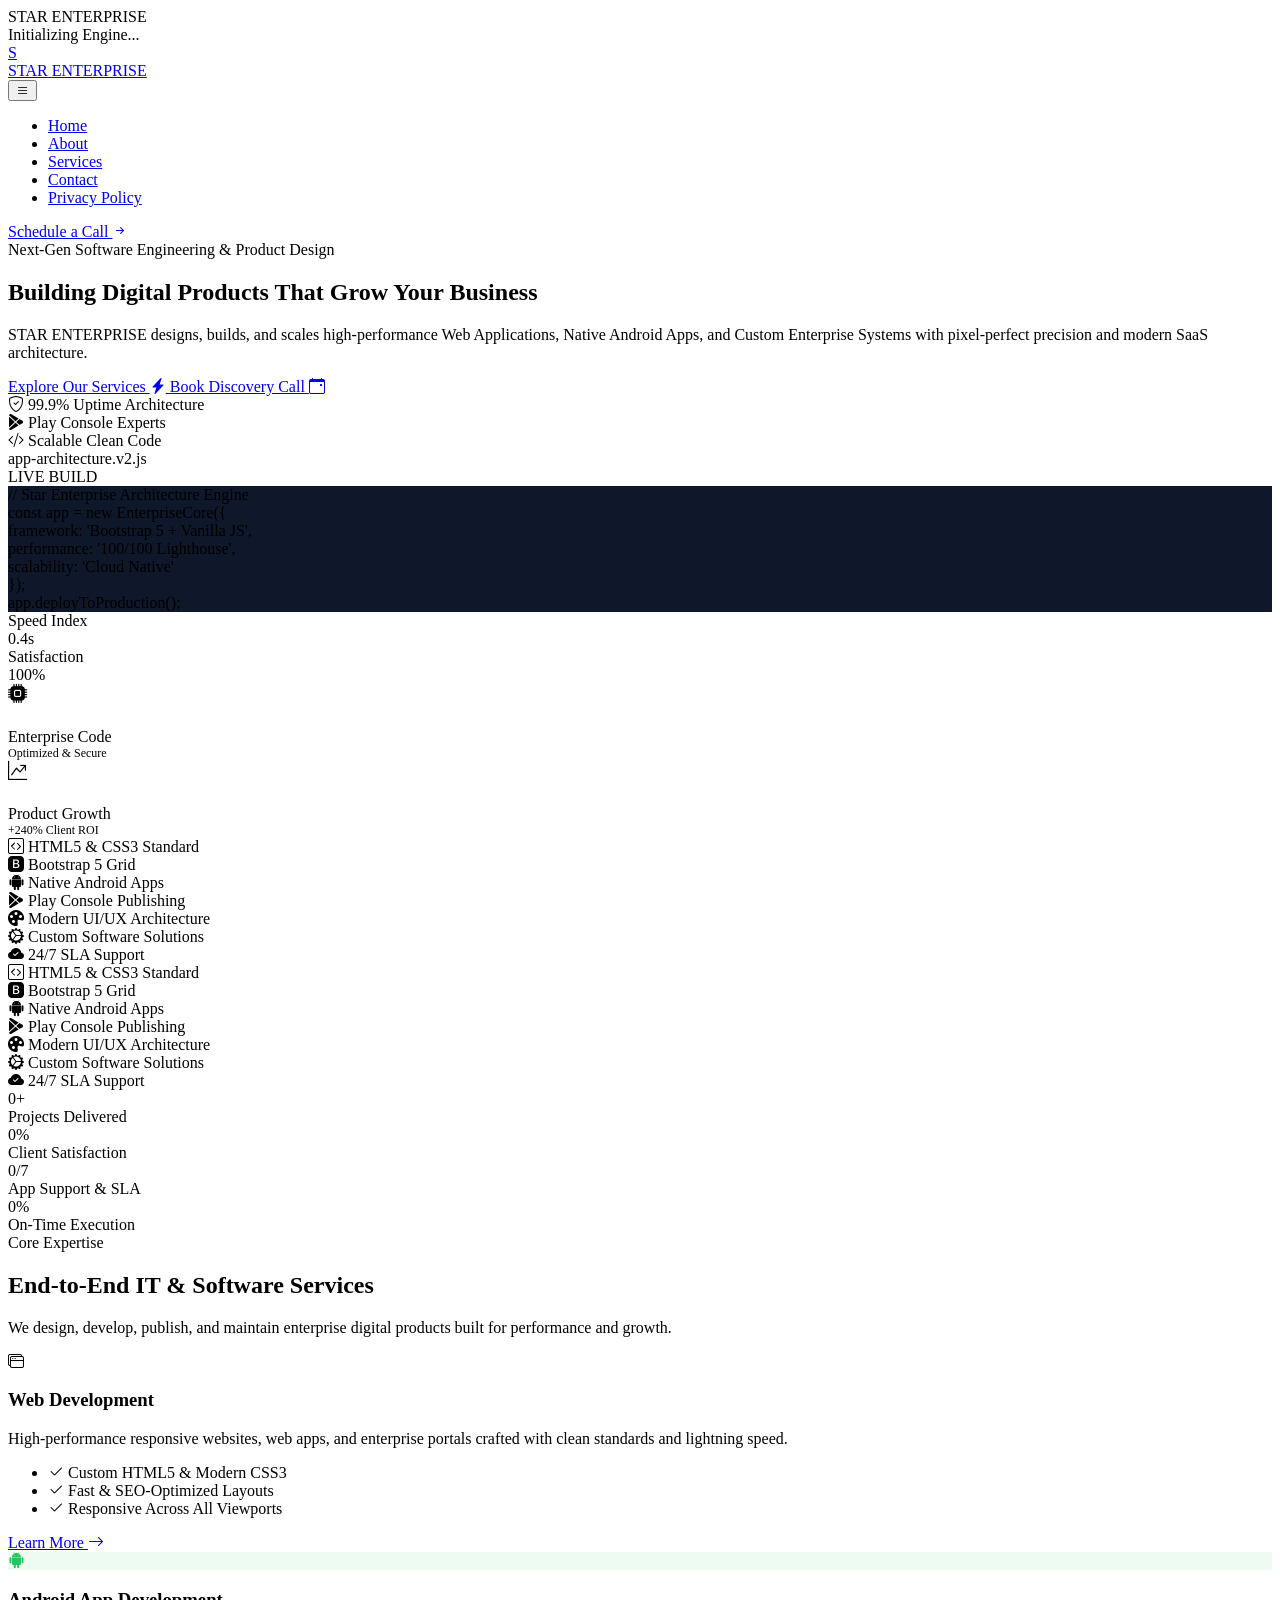
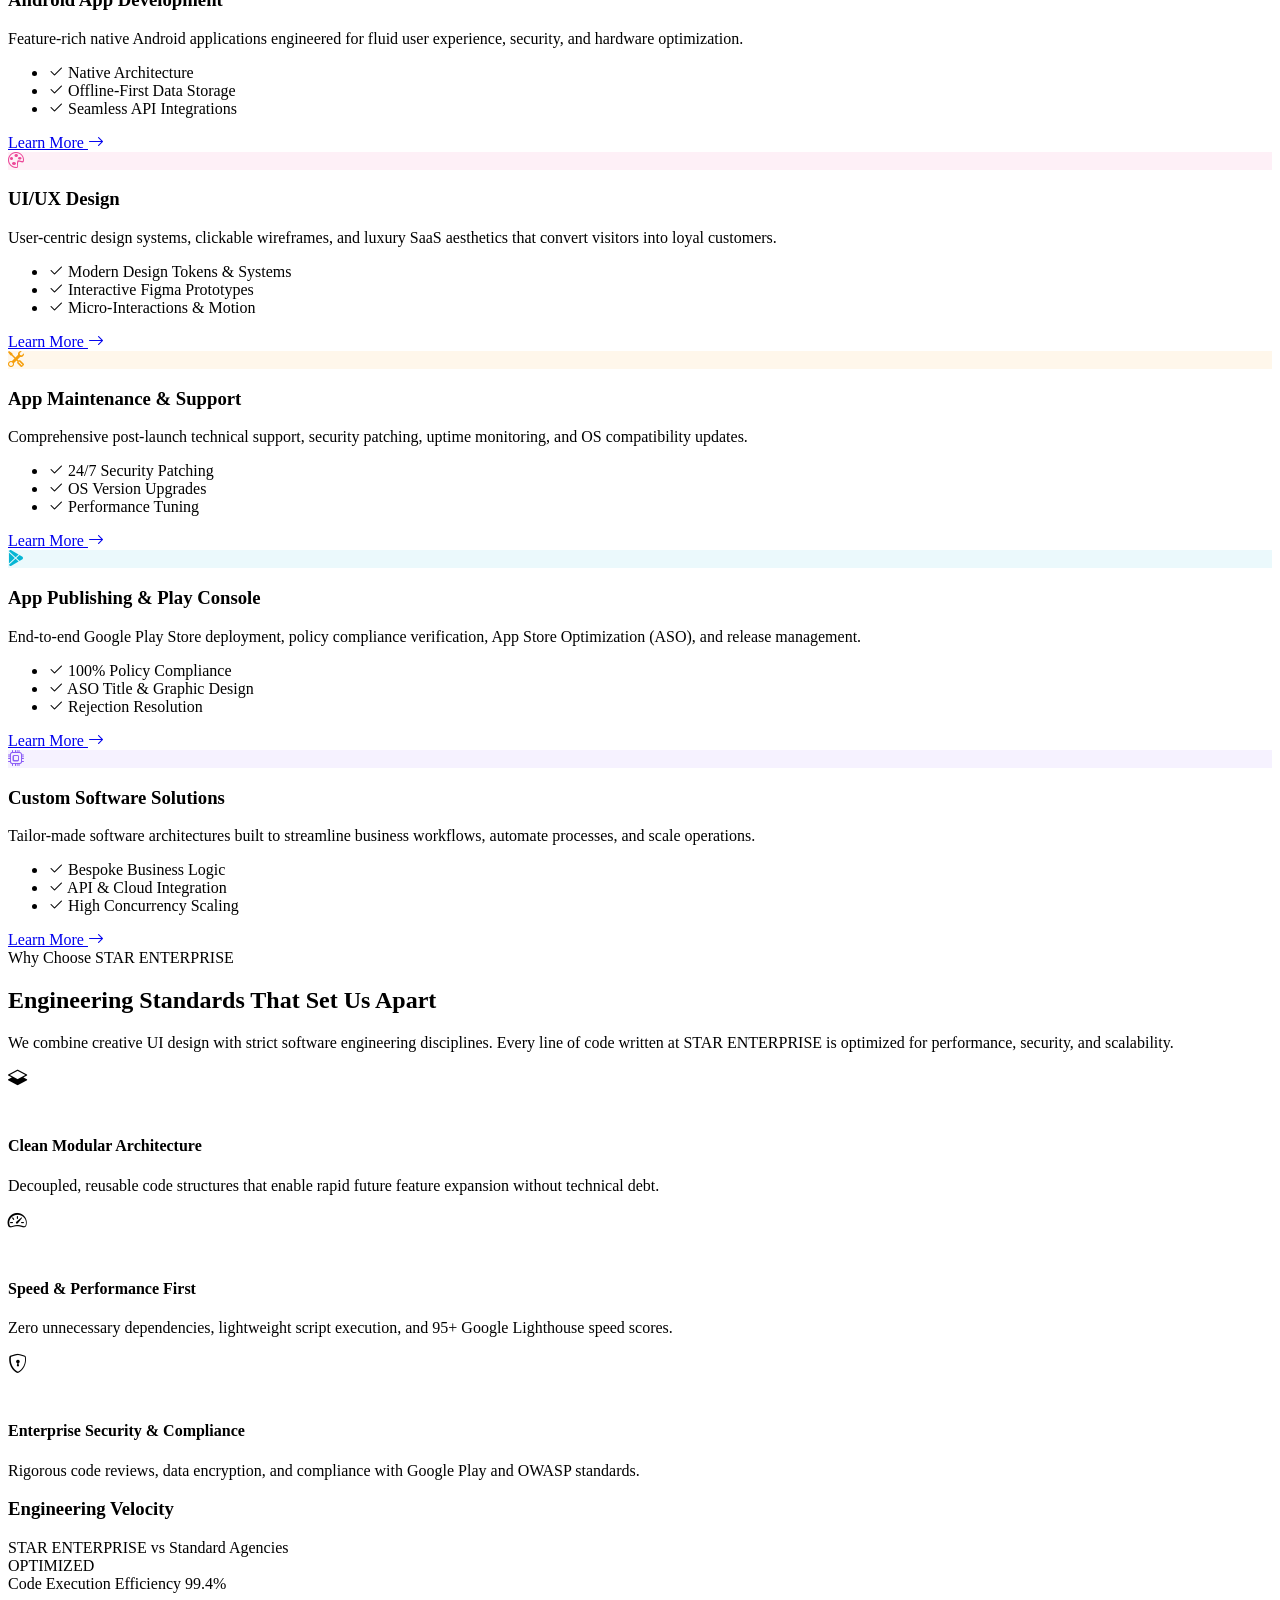
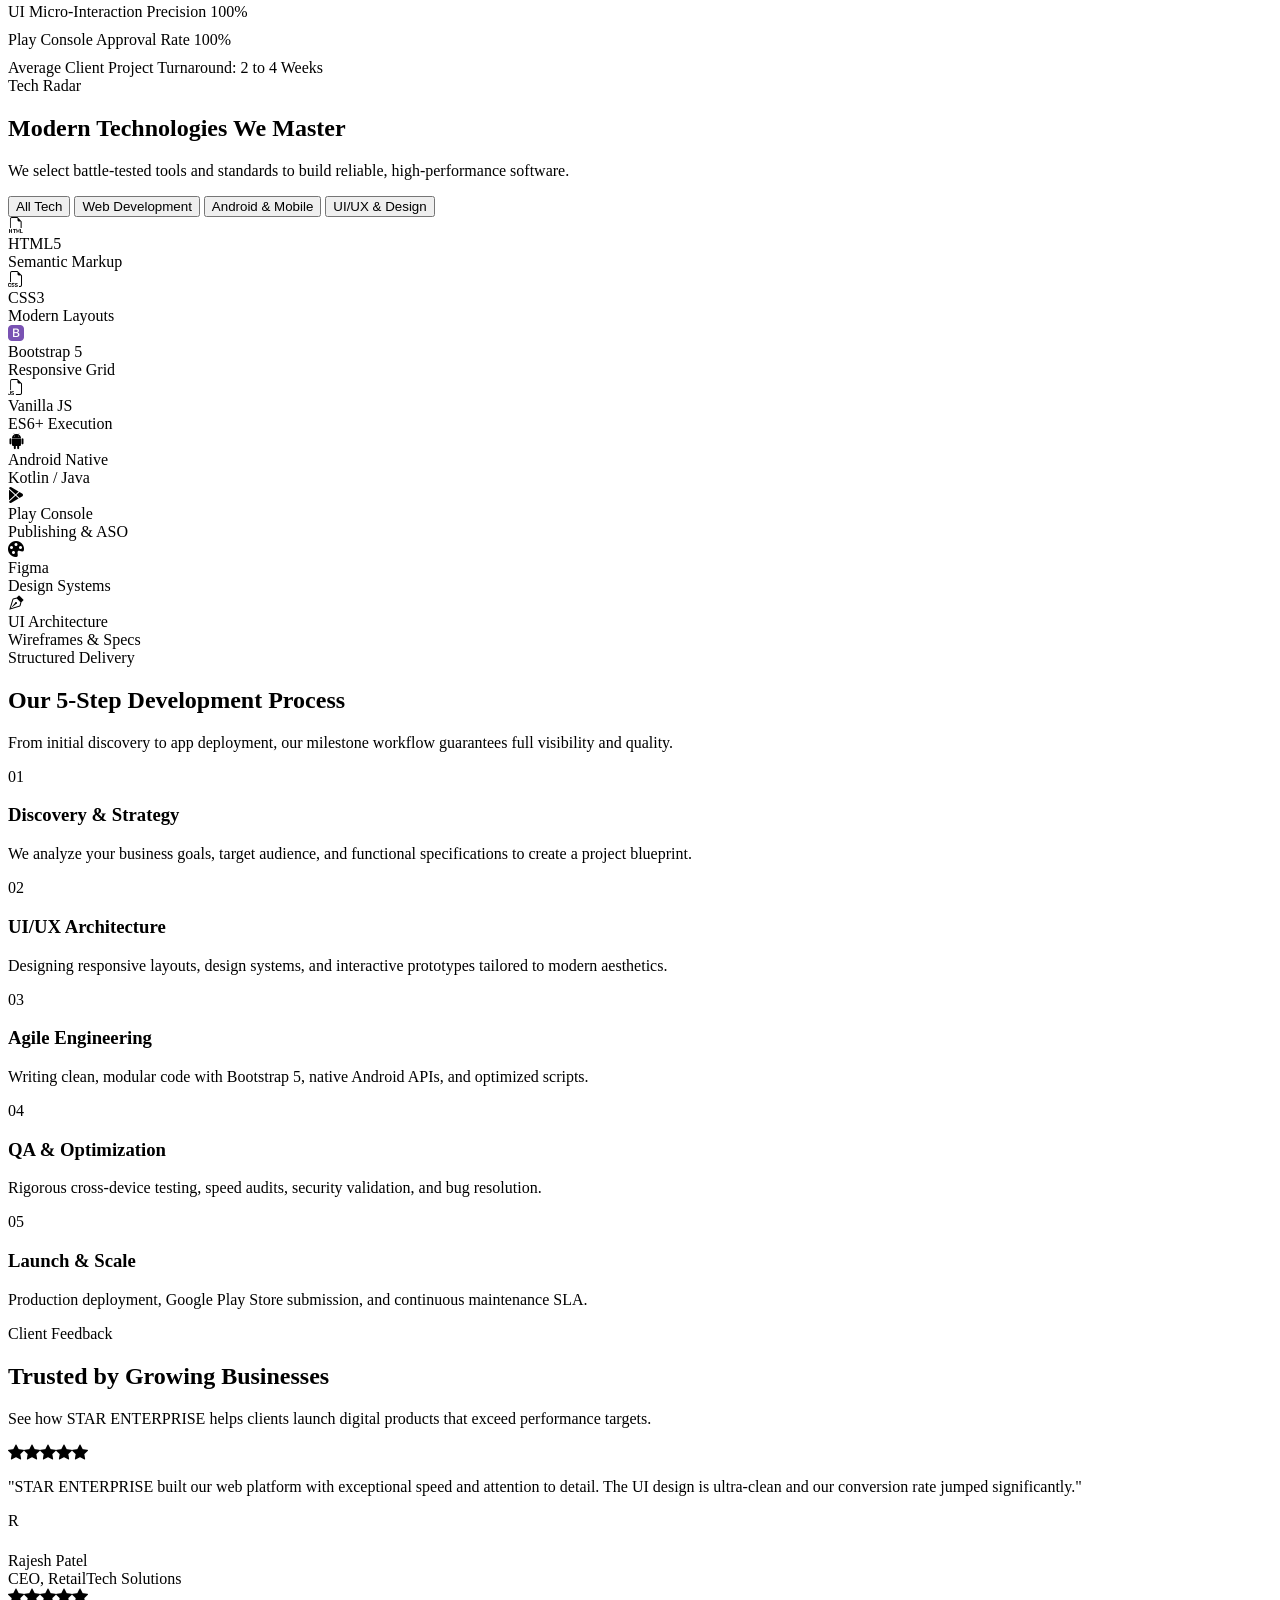
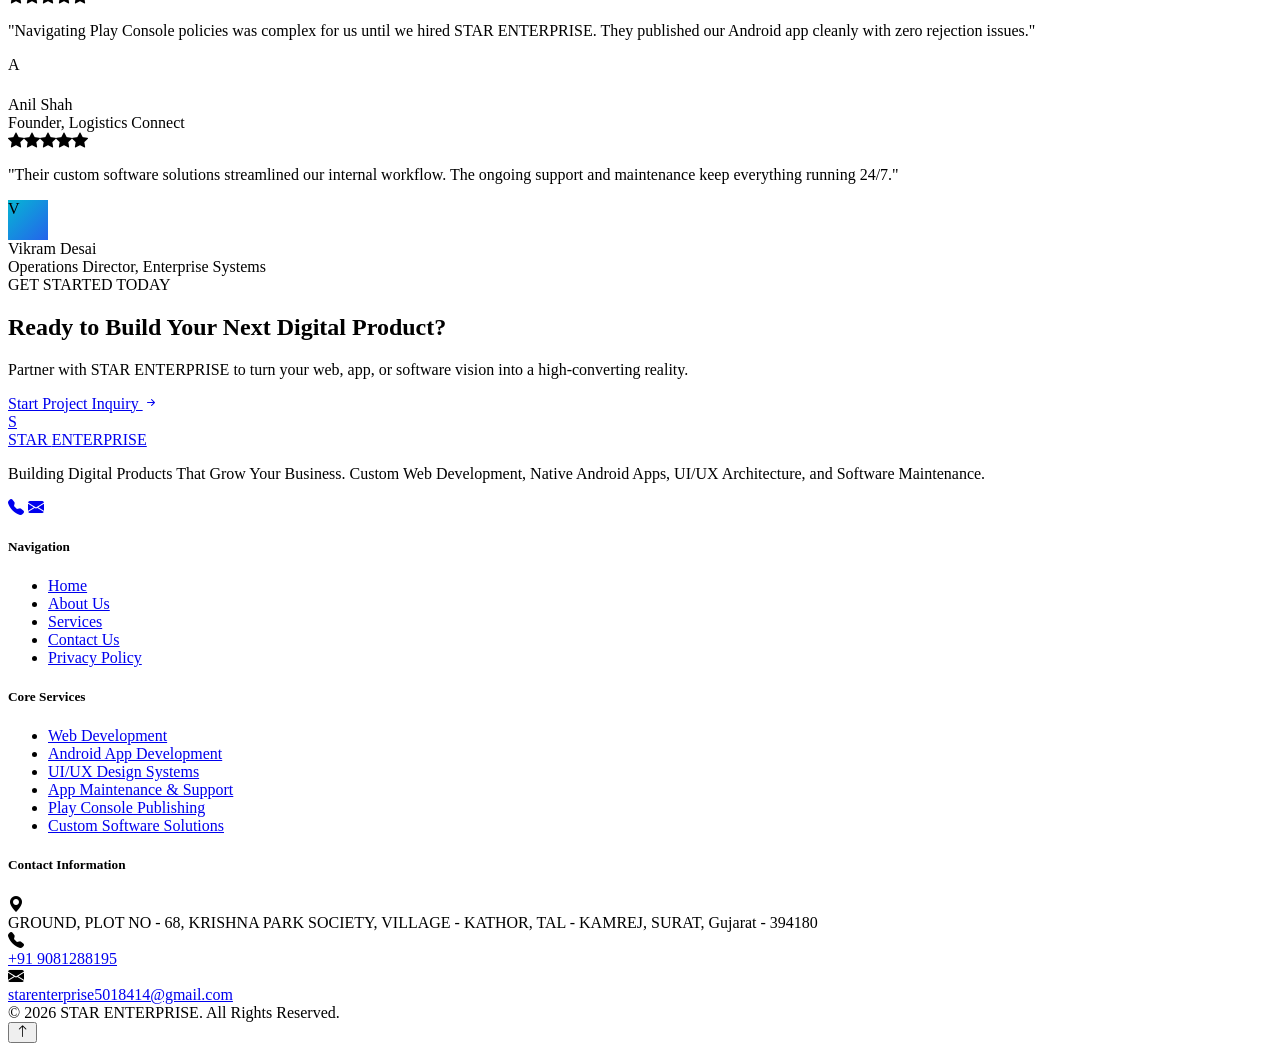
==== index.html @ 60698b51 "Add files via upload" ====
<!DOCTYPE html>
<html lang="en">

<head>
  <meta charset="UTF-8">
  <meta name="viewport" content="width=device-width, initial-scale=1.0">
  <title>STAR ENTERPRISE | Building Digital Products That Grow Your Business</title>
  <meta name="description"
    content="STAR ENTERPRISE is a premier IT company delivering Web Development, Native Android Apps, UI/UX Design, Software Maintenance, Play Console Publishing & Custom Solutions.">
  <meta name="keywords"
    content="IT Company Surat, Web Development, Android App Development, UI UX Design, Custom Software Solutions, STAR ENTERPRISE, App Publishing">
  <meta name="author" content="STAR ENTERPRISE">
  <meta name="robots" content="index, follow">

  <!-- Open Graph / Facebook -->
  <meta property="og:type" content="website">
  <meta property="og:url" content="https://starenterprise.com/">
  <meta property="og:title" content="STAR ENTERPRISE | Building Digital Products That Grow Your Business">
  <meta property="og:description"
    content="Custom Web Development, Native Android Apps, UI/UX Architecture & Enterprise Software Solutions.">
  <meta property="og:image" content="images/og-image.png">

  <!-- Twitter -->
  <meta property="twitter:card" content="summary_large_image">
  <meta property="twitter:title" content="STAR ENTERPRISE | Enterprise IT & Software Engineering">
  <meta property="twitter:description" content="Building high-performance digital products for modern enterprises.">
  <meta property="twitter:image" content="images/og-image.png">

  <!-- Favicon -->
  <link rel="icon" type="image/svg+xml" href="images/favicon.svg">

  <!-- Bootstrap 5 CSS -->
  <link rel="stylesheet" href="css/bootstrap.min.css">
  <!-- Bootstrap Icons -->
  <link rel="stylesheet" href="https://cdn.jsdelivr.net/npm/bootstrap-icons@1.11.3/font/bootstrap-icons.min.css">
  <!-- Custom Stylesheets -->
  <link rel="stylesheet" href="css/style.css">
  <link rel="stylesheet" href="css/animations.css">

  <!-- Schema.org JSON-LD -->
  <script type="application/ld+json">
  {
    "@context": "https://schema.org",
    "@type": "Organization",
    "name": "STAR ENTERPRISE",
    "url": "https://starenterprise.com",
    "logo": "https://starenterprise.com/images/logo.svg",
    "description": "Building Digital Products That Grow Your Business. Custom Web Development, Android Apps, UI/UX Design, and Software Solutions.",
    "telephone": "+91 9081288195",
    "email": "starenterprise5018414@gmail.com",
    "address": {
      "@type": "PostalAddress",
      "streetAddress": "GROUND, PLOT NO - 68, KRISHNA PARK SOCIETY, VILLAGE - KATHOR, TAL - KAMREJ",
      "addressLocality": "SURAT",
      "addressRegion": "Gujarat",
      "postalCode": "394180",
      "addressCountry": "IN"
    }
  }
  </script>
</head>

<body class="bg-grid-pattern">

  <!-- Scroll Progress Indicator -->
  <div id="scroll-progress"></div>

  <!-- Mouse Cursor Glow Follower -->
  <div id="cursor-follower"></div>

  <!-- Preloader Screen -->
  <div id="preloader">
    <div class="spinner-glow mb-3"></div>
    <div class="text-white font-weight-600 fs-5">STAR ENTERPRISE</div>
    <div class="text-white-50 small mt-1">Initializing Engine...</div>
  </div>

  <!-- Sticky Glass Navigation Header -->
  <nav class="navbar navbar-expand-lg navbar-star">
    <div class="container container-custom">
      <a class="navbar-brand-logo" href="index.html">
        <div class="logo-icon">S</div>
        <div class="logo-text">STAR <span>ENTERPRISE</span></div>
      </a>

      <button class="navbar-toggler border-0 shadow-none" type="button" data-bs-toggle="collapse"
        data-bs-target="#navbarStarNav" aria-controls="navbarStarNav" aria-expanded="false"
        aria-label="Toggle navigation">
        <i class="bi bi-list fs-1 text-dark"></i>
      </button>

      <div class="collapse navbar-collapse" id="navbarStarNav">
        <ul class="navbar-nav mx-auto mb-2 mb-lg-0 gap-lg-2">
          <li class="nav-item">
            <a class="nav-link nav-link-custom active" href="index.html">Home</a>
          </li>
          <li class="nav-item">
            <a class="nav-link nav-link-custom" href="about.html">About</a>
          </li>
          <li class="nav-item">
            <a class="nav-link nav-link-custom" href="services.html">Services</a>
          </li>
          <li class="nav-item">
            <a class="nav-link nav-link-custom" href="contact.html">Contact</a>
          </li>
          <li class="nav-item">
            <a class="nav-link nav-link-custom" href="privacy.html">Privacy Policy</a>
          </li>
        </ul>

        <div class="d-flex align-items-center gap-3">
          <a href="contact.html" class="btn-custom btn-gradient-primary btn-magnetic">
            Schedule a Call <i class="bi bi-arrow-right-short fs-5"></i>
          </a>
        </div>
      </div>
    </div>
  </nav>

  <!-- Hero Section -->
  <section class="position-relative pt-5 pb-5 mt-5 overflow-hidden">
    <!-- Ambient Background Blobs -->
    <div class="glow-blob blob-blue" style="top: -10%; left: -10%;"></div>
    <div class="glow-blob blob-cyan" style="top: 20%; right: -10%;"></div>
    <div class="glow-blob blob-indigo" style="bottom: 0%; left: 30%;"></div>

    <div class="container container-custom position-relative z-1 pt-lg-4">
      <div class="row align-items-center g-5">
        <div class="col-lg-7 reveal-left">
          <div class="badge-pill-custom">
            <span class="pulse-dot"></span> Next-Gen Software Engineering & Product Design
          </div>

          <h1 class="hero-title mb-4">
            Building Digital Products That <span class="text-gradient">Grow Your Business</span>
          </h1>

          <p class="section-subtitle text-start mx-0 mb-4 fs-5 text-secondary">
            STAR ENTERPRISE designs, builds, and scales high-performance Web Applications, Native Android Apps, and
            Custom Enterprise Systems with pixel-perfect precision and modern SaaS architecture.
          </p>

          <div class="d-flex flex-column flex-sm-row gap-3 mb-5">
            <a href="services.html" class="btn-custom btn-gradient-primary btn-magnetic">
              Explore Our Services <i class="bi bi-lightning-charge-fill ms-1"></i>
            </a>
            <a href="contact.html" class="btn-custom btn-glass-outline btn-magnetic">
              Book Discovery Call <i class="bi bi-calendar-event ms-1"></i>
            </a>
          </div>

          <!-- Quick Micro-Trust Icons -->
          <div class="d-flex align-items-center gap-4 flex-wrap text-muted small border-top pt-4">
            <div class="d-flex align-items-center gap-2">
              <i class="bi bi-shield-check text-primary fs-5"></i> 99.9% Uptime Architecture
            </div>
            <div class="d-flex align-items-center gap-2">
              <i class="bi bi-google-play text-primary fs-5"></i> Play Console Experts
            </div>
            <div class="d-flex align-items-center gap-2">
              <i class="bi bi-code-slash text-primary fs-5"></i> Scalable Clean Code
            </div>
          </div>
        </div>

        <!-- Hero Graphic Visual Mockup -->
        <div class="col-lg-5 reveal-right">
          <div class="position-relative float-element" data-parallax="20">
            <!-- Main Hero Tech Card -->
            <div class="card-premium p-4 shadow-lg border-0 bg-white" style="border-radius: 28px;">
              <div class="d-flex align-items-center justify-content-between mb-3 border-bottom pb-3">
                <div class="d-flex align-items-center gap-2">
                  <span class="bg-danger rounded-circle d-inline-block" style="width: 10px; height: 10px;"></span>
                  <span class="bg-warning rounded-circle d-inline-block" style="width: 10px; height: 10px;"></span>
                  <span class="bg-success rounded-circle d-inline-block" style="width: 10px; height: 10px;"></span>
                  <span class="text-muted ms-2 small font-weight-500">app-architecture.v2.js</span>
                </div>
                <span class="badge bg-primary-subtle text-primary rounded-pill px-3 py-1 font-weight-600">LIVE
                  BUILD</span>
              </div>

              <div class="p-3 bg-dark rounded-3 text-white font-monospace small mb-3 shadow-inner"
                style="background: #0F172A !important;">
                <div class="text-success">// Star Enterprise Architecture Engine</div>
                <div class="text-info"><span class="text-primary font-weight-700">const</span> app = <span
                    class="text-warning">new</span> EnterpriseCore({</div>
                <div class="ps-3 text-light">framework: <span class="text-success">'Bootstrap 5 + Vanilla JS'</span>,
                </div>
                <div class="ps-3 text-light">performance: <span class="text-warning">'100/100 Lighthouse'</span>,</div>
                <div class="ps-3 text-light">scalability: <span class="text-info">'Cloud Native'</span></div>
                <div class="text-info">});</div>
                <div class="text-warning mt-2">app.deployToProduction();</div>
              </div>

              <!-- Floating Micro Metrics Card -->
              <div class="row g-2">
                <div class="col-6">
                  <div class="p-3 bg-light rounded-3 text-center border">
                    <div class="text-muted small">Speed Index</div>
                    <div class="fw-bold fs-4 text-primary">0.4s</div>
                  </div>
                </div>
                <div class="col-6">
                  <div class="p-3 bg-light rounded-3 text-center border">
                    <div class="text-muted small">Satisfaction</div>
                    <div class="fw-bold fs-4 text-success">100%</div>
                  </div>
                </div>
              </div>
            </div>

            <!-- Floating Badge Overlay 1 -->
            <div
              class="position-absolute bg-white p-3 rounded-4 shadow-lg border d-flex align-items-center gap-3 float-element-slow"
              style="top: -20px; right: -20px; z-index: 10; max-width: 220px;">
              <div class="icon-box-lg m-0" style="width: 44px; height: 44px; font-size: 1.2rem;">
                <i class="bi bi-cpu-fill"></i>
              </div>
              <div>
                <div class="fw-bold small">Enterprise Code</div>
                <div class="text-muted extra-small" style="font-size: 0.75rem;">Optimized & Secure</div>
              </div>
            </div>

            <!-- Floating Badge Overlay 2 -->
            <div
              class="position-absolute bg-white p-3 rounded-4 shadow-lg border d-flex align-items-center gap-3 float-element"
              style="bottom: -20px; left: -20px; z-index: 10; max-width: 230px;">
              <div class="icon-box-lg m-0 bg-success-subtle text-success"
                style="width: 44px; height: 44px; font-size: 1.2rem;">
                <i class="bi bi-graph-up-arrow"></i>
              </div>
              <div>
                <div class="fw-bold small">Product Growth</div>
                <div class="text-muted" style="font-size: 0.75rem;">+240% Client ROI</div>
              </div>
            </div>

          </div>
        </div>
      </div>
    </div>
  </section>

  <!-- Marquee Logo Bar (Technologies & Trusted Standards) -->
  <section class="py-4 border-top border-bottom bg-white">
    <div class="marquee-container">
      <div class="marquee-content">
        <div class="marquee-item"><i class="bi bi-code-square text-primary fs-5"></i> HTML5 & CSS3 Standard</div>
        <div class="marquee-item"><i class="bi bi-bootstrap-fill text-primary fs-5"></i> Bootstrap 5 Grid</div>
        <div class="marquee-item"><i class="bi bi-android2 text-success fs-5"></i> Native Android Apps</div>
        <div class="marquee-item"><i class="bi bi-google-play text-info fs-5"></i> Play Console Publishing</div>
        <div class="marquee-item"><i class="bi bi-palette-fill text-danger fs-5"></i> Modern UI/UX Architecture</div>
        <div class="marquee-item"><i class="bi bi-gear-wide-connected text-secondary fs-5"></i> Custom Software
          Solutions</div>
        <div class="marquee-item"><i class="bi bi-cloud-check-fill text-primary fs-5"></i> 24/7 SLA Support</div>
      </div>
      <div class="marquee-content" aria-hidden="true">
        <div class="marquee-item"><i class="bi bi-code-square text-primary fs-5"></i> HTML5 & CSS3 Standard</div>
        <div class="marquee-item"><i class="bi bi-bootstrap-fill text-primary fs-5"></i> Bootstrap 5 Grid</div>
        <div class="marquee-item"><i class="bi bi-android2 text-success fs-5"></i> Native Android Apps</div>
        <div class="marquee-item"><i class="bi bi-google-play text-info fs-5"></i> Play Console Publishing</div>
        <div class="marquee-item"><i class="bi bi-palette-fill text-danger fs-5"></i> Modern UI/UX Architecture</div>
        <div class="marquee-item"><i class="bi bi-gear-wide-connected text-secondary fs-5"></i> Custom Software
          Solutions</div>
        <div class="marquee-item"><i class="bi bi-cloud-check-fill text-primary fs-5"></i> 24/7 SLA Support</div>
      </div>
    </div>
  </section>

  <!-- Statistics Counters -->
  <section class="py-5 bg-alt">
    <div class="container container-custom">
      <div class="row g-4">
        <div class="col-6 col-lg-3 reveal-on-scroll delay-100">
          <div class="stats-card">
            <div class="counter-value" data-target="50" data-suffix="+">0+</div>
            <div class="text-muted font-weight-500 mt-2">Projects Delivered</div>
          </div>
        </div>
        <div class="col-6 col-lg-3 reveal-on-scroll delay-200">
          <div class="stats-card">
            <div class="counter-value" data-target="99" data-suffix="%">0%</div>
            <div class="text-muted font-weight-500 mt-2">Client Satisfaction</div>
          </div>
        </div>
        <div class="col-6 col-lg-3 reveal-on-scroll delay-300">
          <div class="stats-card">
            <div class="counter-value" data-target="24" data-suffix="/7">0/7</div>
            <div class="text-muted font-weight-500 mt-2">App Support & SLA</div>
          </div>
        </div>
        <div class="col-6 col-lg-3 reveal-on-scroll delay-400">
          <div class="stats-card">
            <div class="counter-value" data-target="100" data-suffix="%">0%</div>
            <div class="text-muted font-weight-500 mt-2">On-Time Execution</div>
          </div>
        </div>
      </div>
    </div>
  </section>

  <!-- Services Preview Section -->
  <section class="py-6 position-relative">
    <div class="container container-custom">
      <div class="text-center mb-5 reveal-on-scroll">
        <div class="badge-pill-custom">Core Expertise</div>
        <h2 class="section-title">End-to-End IT & Software Services</h2>
        <p class="section-subtitle">We design, develop, publish, and maintain enterprise digital products built for
          performance and growth.</p>
      </div>

      <div class="row g-4">
        <!-- Service 1: Web Development -->
        <div class="col-md-6 col-lg-4 reveal-on-scroll delay-100">
          <div class="card-premium">
            <div class="icon-box-lg">
              <i class="bi bi-window-stack"></i>
            </div>
            <h3 class="h4 font-weight-700 mb-3">Web Development</h3>
            <p class="text-muted mb-4">High-performance responsive websites, web apps, and enterprise portals crafted
              with clean standards and lightning speed.</p>
            <ul class="list-unstyled text-muted small mb-4">
              <li class="mb-2"><i class="bi bi-check2 text-primary me-2"></i> Custom HTML5 & Modern CSS3</li>
              <li class="mb-2"><i class="bi bi-check2 text-primary me-2"></i> Fast & SEO-Optimized Layouts</li>
              <li><i class="bi bi-check2 text-primary me-2"></i> Responsive Across All Viewports</li>
            </ul>
            <a href="services.html#web-dev" class="text-primary font-weight-600 text-decoration-none">
              Learn More <i class="bi bi-arrow-right ms-1"></i>
            </a>
          </div>
        </div>

        <!-- Service 2: Android App Development -->
        <div class="col-md-6 col-lg-4 reveal-on-scroll delay-200">
          <div class="card-premium">
            <div class="icon-box-lg" style="color: #22C55E; background: rgba(34, 197, 94, 0.08);">
              <i class="bi bi-android2"></i>
            </div>
            <h3 class="h4 font-weight-700 mb-3">Android App Development</h3>
            <p class="text-muted mb-4">Feature-rich native Android applications engineered for fluid user experience,
              security, and hardware optimization.</p>
            <ul class="list-unstyled text-muted small mb-4">
              <li class="mb-2"><i class="bi bi-check2 text-success me-2"></i> Native Architecture</li>
              <li class="mb-2"><i class="bi bi-check2 text-success me-2"></i> Offline-First Data Storage</li>
              <li><i class="bi bi-check2 text-success me-2"></i> Seamless API Integrations</li>
            </ul>
            <a href="services.html#android-dev" class="text-primary font-weight-600 text-decoration-none">
              Learn More <i class="bi bi-arrow-right ms-1"></i>
            </a>
          </div>
        </div>

        <!-- Service 3: UI/UX Design -->
        <div class="col-md-6 col-lg-4 reveal-on-scroll delay-300">
          <div class="card-premium">
            <div class="icon-box-lg" style="color: #EC4899; background: rgba(236, 72, 153, 0.08);">
              <i class="bi bi-palette"></i>
            </div>
            <h3 class="h4 font-weight-700 mb-3">UI/UX Design</h3>
            <p class="text-muted mb-4">User-centric design systems, clickable wireframes, and luxury SaaS aesthetics
              that convert visitors into loyal customers.</p>
            <ul class="list-unstyled text-muted small mb-4">
              <li class="mb-2"><i class="bi bi-check2 text-danger me-2"></i> Modern Design Tokens & Systems</li>
              <li class="mb-2"><i class="bi bi-check2 text-danger me-2"></i> Interactive Figma Prototypes</li>
              <li><i class="bi bi-check2 text-danger me-2"></i> Micro-Interactions & Motion</li>
            </ul>
            <a href="services.html#ui-ux" class="text-primary font-weight-600 text-decoration-none">
              Learn More <i class="bi bi-arrow-right ms-1"></i>
            </a>
          </div>
        </div>

        <!-- Service 4: App Maintenance & Support -->
        <div class="col-md-6 col-lg-4 reveal-on-scroll delay-100">
          <div class="card-premium">
            <div class="icon-box-lg" style="color: #F59E0B; background: rgba(245, 158, 11, 0.08);">
              <i class="bi bi-tools"></i>
            </div>
            <h3 class="h4 font-weight-700 mb-3">App Maintenance & Support</h3>
            <p class="text-muted mb-4">Comprehensive post-launch technical support, security patching, uptime
              monitoring, and OS compatibility updates.</p>
            <ul class="list-unstyled text-muted small mb-4">
              <li class="mb-2"><i class="bi bi-check2 text-warning me-2"></i> 24/7 Security Patching</li>
              <li class="mb-2"><i class="bi bi-check2 text-warning me-2"></i> OS Version Upgrades</li>
              <li><i class="bi bi-check2 text-warning me-2"></i> Performance Tuning</li>
            </ul>
            <a href="services.html#maintenance" class="text-primary font-weight-600 text-decoration-none">
              Learn More <i class="bi bi-arrow-right ms-1"></i>
            </a>
          </div>
        </div>

        <!-- Service 5: App Publishing & Play Console -->
        <div class="col-md-6 col-lg-4 reveal-on-scroll delay-200">
          <div class="card-premium">
            <div class="icon-box-lg" style="color: #06B6D4; background: rgba(6, 182, 212, 0.08);">
              <i class="bi bi-google-play"></i>
            </div>
            <h3 class="h4 font-weight-700 mb-3">App Publishing & Play Console</h3>
            <p class="text-muted mb-4">End-to-end Google Play Store deployment, policy compliance verification, App
              Store Optimization (ASO), and release management.</p>
            <ul class="list-unstyled text-muted small mb-4">
              <li class="mb-2"><i class="bi bi-check2 text-info me-2"></i> 100% Policy Compliance</li>
              <li class="mb-2"><i class="bi bi-check2 text-info me-2"></i> ASO Title & Graphic Design</li>
              <li><i class="bi bi-check2 text-info me-2"></i> Rejection Resolution</li>
            </ul>
            <a href="services.html#play-console" class="text-primary font-weight-600 text-decoration-none">
              Learn More <i class="bi bi-arrow-right ms-1"></i>
            </a>
          </div>
        </div>

        <!-- Service 6: Custom Software Solutions -->
        <div class="col-md-6 col-lg-4 reveal-on-scroll delay-300">
          <div class="card-premium">
            <div class="icon-box-lg" style="color: #8B5CF6; background: rgba(139, 92, 246, 0.08);">
              <i class="bi bi-cpu"></i>
            </div>
            <h3 class="h4 font-weight-700 mb-3">Custom Software Solutions</h3>
            <p class="text-muted mb-4">Tailor-made software architectures built to streamline business workflows,
              automate processes, and scale operations.</p>
            <ul class="list-unstyled text-muted small mb-4">
              <li class="mb-2"><i class="bi bi-check2 text-purple me-2"></i> Bespoke Business Logic</li>
              <li class="mb-2"><i class="bi bi-check2 text-purple me-2"></i> API & Cloud Integration</li>
              <li><i class="bi bi-check2 text-purple me-2"></i> High Concurrency Scaling</li>
            </ul>
            <a href="services.html#custom-software" class="text-primary font-weight-600 text-decoration-none">
              Learn More <i class="bi bi-arrow-right ms-1"></i>
            </a>
          </div>
        </div>
      </div>
    </div>
  </section>

  <!-- Why Choose Us Section -->
  <section class="py-6 bg-alt">
    <div class="container container-custom">
      <div class="row align-items-center g-5">
        <div class="col-lg-6 reveal-left">
          <div class="badge-pill-custom">Why Choose STAR ENTERPRISE</div>
          <h2 class="section-title mb-4">Engineering Standards That Set Us Apart</h2>
          <p class="text-secondary mb-4">We combine creative UI design with strict software engineering disciplines.
            Every line of code written at STAR ENTERPRISE is optimized for performance, security, and scalability.</p>

          <div class="d-flex flex-column gap-3">
            <div class="d-flex align-items-start gap-3 p-3 bg-white rounded-3 border">
              <div class="icon-box-lg m-0 flex-shrink-0" style="width: 48px; height: 48px; font-size: 1.2rem;">
                <i class="bi bi-layers-half"></i>
              </div>
              <div>
                <h4 class="h6 font-weight-700 mb-1">Clean Modular Architecture</h4>
                <p class="text-muted small mb-0">Decoupled, reusable code structures that enable rapid future feature
                  expansion without technical debt.</p>
              </div>
            </div>

            <div class="d-flex align-items-start gap-3 p-3 bg-white rounded-3 border">
              <div class="icon-box-lg m-0 flex-shrink-0 text-success bg-success-subtle"
                style="width: 48px; height: 48px; font-size: 1.2rem;">
                <i class="bi bi-speedometer2"></i>
              </div>
              <div>
                <h4 class="h6 font-weight-700 mb-1">Speed & Performance First</h4>
                <p class="text-muted small mb-0">Zero unnecessary dependencies, lightweight script execution, and 95+
                  Google Lighthouse speed scores.</p>
              </div>
            </div>

            <div class="d-flex align-items-start gap-3 p-3 bg-white rounded-3 border">
              <div class="icon-box-lg m-0 flex-shrink-0 text-info bg-info-subtle"
                style="width: 48px; height: 48px; font-size: 1.2rem;">
                <i class="bi bi-shield-lock"></i>
              </div>
              <div>
                <h4 class="h6 font-weight-700 mb-1">Enterprise Security & Compliance</h4>
                <p class="text-muted small mb-0">Rigorous code reviews, data encryption, and compliance with Google Play
                  and OWASP standards.</p>
              </div>
            </div>
          </div>
        </div>

        <div class="col-lg-6 reveal-right">
          <div class="p-4 p-lg-5 bg-white rounded-4 border shadow-sm position-relative overflow-hidden">
            <div class="d-flex justify-content-between align-items-center mb-4">
              <div>
                <h3 class="h5 font-weight-700 m-0">Engineering Velocity</h3>
                <span class="text-muted small">STAR ENTERPRISE vs Standard Agencies</span>
              </div>
              <span class="badge bg-success-subtle text-success font-weight-600 px-3 py-2">OPTIMIZED</span>
            </div>

            <!-- Comparison Metric Progress Bars -->
            <div class="mb-4">
              <div class="d-flex justify-content-between small font-weight-600 mb-2">
                <span>Code Execution Efficiency</span>
                <span class="text-primary">99.4%</span>
              </div>
              <div class="progress" style="height: 10px; border-radius: 5px;">
                <div class="progress-bar bg-gradient-primary" role="progressbar" style="width: 99.4%;"
                  aria-valuenow="99.4" aria-valuemin="0" aria-valuemax="100"></div>
              </div>
            </div>

            <div class="mb-4">
              <div class="d-flex justify-content-between small font-weight-600 mb-2">
                <span>UI Micro-Interaction Precision</span>
                <span class="text-primary">100%</span>
              </div>
              <div class="progress" style="height: 10px; border-radius: 5px;">
                <div class="progress-bar bg-gradient-primary" role="progressbar" style="width: 100%;"
                  aria-valuenow="100" aria-valuemin="0" aria-valuemax="100"></div>
              </div>
            </div>

            <div class="mb-4">
              <div class="d-flex justify-content-between small font-weight-600 mb-2">
                <span>Play Console Approval Rate</span>
                <span class="text-success">100%</span>
              </div>
              <div class="progress" style="height: 10px; border-radius: 5px;">
                <div class="progress-bar bg-success" role="progressbar" style="width: 100%;" aria-valuenow="100"
                  aria-valuemin="0" aria-valuemax="100"></div>
              </div>
            </div>

            <div class="p-3 bg-light rounded-3 text-center border mt-4">
              <span class="text-muted small">Average Client Project Turnaround:</span>
              <span class="font-weight-700 text-dark ms-2">2 to 4 Weeks</span>
            </div>
          </div>
        </div>
      </div>
    </div>
  </section>

  <!-- Technology Stack Section -->
  <section class="py-6">
    <div class="container container-custom">
      <div class="text-center mb-5 reveal-on-scroll">
        <div class="badge-pill-custom">Tech Radar</div>
        <h2 class="section-title">Modern Technologies We Master</h2>
        <p class="section-subtitle">We select battle-tested tools and standards to build reliable, high-performance
          software.</p>

        <!-- Category Filters -->
        <div class="d-flex justify-content-center flex-wrap gap-2 mt-4">
          <button class="btn btn-sm btn-outline-primary active tech-filter-btn px-4 py-2 rounded-pill font-weight-600"
            data-filter="all">All Tech</button>
          <button class="btn btn-sm btn-outline-primary tech-filter-btn px-4 py-2 rounded-pill font-weight-600"
            data-filter="web">Web Development</button>
          <button class="btn btn-sm btn-outline-primary tech-filter-btn px-4 py-2 rounded-pill font-weight-600"
            data-filter="mobile">Android & Mobile</button>
          <button class="btn btn-sm btn-outline-primary tech-filter-btn px-4 py-2 rounded-pill font-weight-600"
            data-filter="ui">UI/UX & Design</button>
        </div>
      </div>

      <div class="row g-4 justify-content-center">
        <div class="col-6 col-sm-4 col-md-3 col-lg-2 tech-card-item" data-category="web">
          <div class="p-4 bg-white rounded-4 text-center border h-100 shadow-sm card-premium">
            <i class="bi bi-filetype-html fs-1 text-danger mb-2 d-block"></i>
            <div class="fw-bold small">HTML5</div>
            <div class="text-muted extra-small">Semantic Markup</div>
          </div>
        </div>

        <div class="col-6 col-sm-4 col-md-3 col-lg-2 tech-card-item" data-category="web">
          <div class="p-4 bg-white rounded-4 text-center border h-100 shadow-sm card-premium">
            <i class="bi bi-filetype-css fs-1 text-primary mb-2 d-block"></i>
            <div class="fw-bold small">CSS3</div>
            <div class="text-muted extra-small">Modern Layouts</div>
          </div>
        </div>

        <div class="col-6 col-sm-4 col-md-3 col-lg-2 tech-card-item" data-category="web">
          <div class="p-4 bg-white rounded-4 text-center border h-100 shadow-sm card-premium">
            <i class="bi bi-bootstrap-fill fs-1 text-purple mb-2 d-block" style="color: #7952B3;"></i>
            <div class="fw-bold small">Bootstrap 5</div>
            <div class="text-muted extra-small">Responsive Grid</div>
          </div>
        </div>

        <div class="col-6 col-sm-4 col-md-3 col-lg-2 tech-card-item" data-category="web">
          <div class="p-4 bg-white rounded-4 text-center border h-100 shadow-sm card-premium">
            <i class="bi bi-filetype-js fs-1 text-warning mb-2 d-block"></i>
            <div class="fw-bold small">Vanilla JS</div>
            <div class="text-muted extra-small">ES6+ Execution</div>
          </div>
        </div>

        <div class="col-6 col-sm-4 col-md-3 col-lg-2 tech-card-item" data-category="mobile">
          <div class="p-4 bg-white rounded-4 text-center border h-100 shadow-sm card-premium">
            <i class="bi bi-android2 fs-1 text-success mb-2 d-block"></i>
            <div class="fw-bold small">Android Native</div>
            <div class="text-muted extra-small">Kotlin / Java</div>
          </div>
        </div>

        <div class="col-6 col-sm-4 col-md-3 col-lg-2 tech-card-item" data-category="mobile">
          <div class="p-4 bg-white rounded-4 text-center border h-100 shadow-sm card-premium">
            <i class="bi bi-google-play fs-1 text-info mb-2 d-block"></i>
            <div class="fw-bold small">Play Console</div>
            <div class="text-muted extra-small">Publishing & ASO</div>
          </div>
        </div>

        <div class="col-6 col-sm-4 col-md-3 col-lg-2 tech-card-item" data-category="ui">
          <div class="p-4 bg-white rounded-4 text-center border h-100 shadow-sm card-premium">
            <i class="bi bi-palette-fill fs-1 text-danger mb-2 d-block"></i>
            <div class="fw-bold small">Figma</div>
            <div class="text-muted extra-small">Design Systems</div>
          </div>
        </div>

        <div class="col-6 col-sm-4 col-md-3 col-lg-2 tech-card-item" data-category="ui">
          <div class="p-4 bg-white rounded-4 text-center border h-100 shadow-sm card-premium">
            <i class="bi bi-vector-pen fs-1 text-primary mb-2 d-block"></i>
            <div class="fw-bold small">UI Architecture</div>
            <div class="text-muted extra-small">Wireframes & Specs</div>
          </div>
        </div>
      </div>
    </div>
  </section>

  <!-- Development Process Section -->
  <section class="py-6 bg-alt">
    <div class="container container-custom">
      <div class="text-center mb-5 reveal-on-scroll">
        <div class="badge-pill-custom">Structured Delivery</div>
        <h2 class="section-title">Our 5-Step Development Process</h2>
        <p class="section-subtitle">From initial discovery to app deployment, our milestone workflow guarantees full
          visibility and quality.</p>
      </div>

      <div class="row g-4">
        <div class="col-lg-2-4 col-md-6 reveal-on-scroll delay-100">
          <div class="p-4 bg-white rounded-4 border h-100 shadow-sm position-relative">
            <div class="text-primary font-weight-800 fs-1 mb-2">01</div>
            <h3 class="h6 font-weight-700 mb-2">Discovery & Strategy</h3>
            <p class="text-muted small m-0">We analyze your business goals, target audience, and functional
              specifications to create a project blueprint.</p>
          </div>
        </div>

        <div class="col-lg-2-4 col-md-6 reveal-on-scroll delay-200">
          <div class="p-4 bg-white rounded-4 border h-100 shadow-sm position-relative">
            <div class="text-primary font-weight-800 fs-1 mb-2">02</div>
            <h3 class="h6 font-weight-700 mb-2">UI/UX Architecture</h3>
            <p class="text-muted small m-0">Designing responsive layouts, design systems, and interactive prototypes
              tailored to modern aesthetics.</p>
          </div>
        </div>

        <div class="col-lg-2-4 col-md-6 reveal-on-scroll delay-300">
          <div class="p-4 bg-white rounded-4 border h-100 shadow-sm position-relative">
            <div class="text-primary font-weight-800 fs-1 mb-2">03</div>
            <h3 class="h6 font-weight-700 mb-2">Agile Engineering</h3>
            <p class="text-muted small m-0">Writing clean, modular code with Bootstrap 5, native Android APIs, and
              optimized scripts.</p>
          </div>
        </div>

        <div class="col-lg-2-4 col-md-6 reveal-on-scroll delay-400">
          <div class="p-4 bg-white rounded-4 border h-100 shadow-sm position-relative">
            <div class="text-primary font-weight-800 fs-1 mb-2">04</div>
            <h3 class="h6 font-weight-700 mb-2">QA & Optimization</h3>
            <p class="text-muted small m-0">Rigorous cross-device testing, speed audits, security validation, and bug
              resolution.</p>
          </div>
        </div>

        <div class="col-lg-2-4 col-md-6 reveal-on-scroll delay-500">
          <div class="p-4 bg-white rounded-4 border h-100 shadow-sm position-relative">
            <div class="text-primary font-weight-800 fs-1 mb-2">05</div>
            <h3 class="h6 font-weight-700 mb-2">Launch & Scale</h3>
            <p class="text-muted small m-0">Production deployment, Google Play Store submission, and continuous
              maintenance SLA.</p>
          </div>
        </div>
      </div>
    </div>
  </section>

  <!-- Featured Testimonials Section -->
  <section class="py-6">
    <div class="container container-custom">
      <div class="text-center mb-5 reveal-on-scroll">
        <div class="badge-pill-custom">Client Feedback</div>
        <h2 class="section-title">Trusted by Growing Businesses</h2>
        <p class="section-subtitle">See how STAR ENTERPRISE helps clients launch digital products that exceed
          performance targets.</p>
      </div>

      <div class="row g-4">
        <div class="col-md-6 col-lg-4 reveal-on-scroll delay-100">
          <div class="card-premium p-4">
            <div class="d-flex text-warning mb-3">
              <i class="bi bi-star-fill"></i><i class="bi bi-star-fill"></i><i class="bi bi-star-fill"></i><i
                class="bi bi-star-fill"></i><i class="bi bi-star-fill"></i>
            </div>
            <p class="text-secondary italic mb-4">"STAR ENTERPRISE built our web platform with exceptional speed and
              attention to detail. The UI design is ultra-clean and our conversion rate jumped significantly."</p>
            <div class="d-flex align-items-center gap-3 border-top pt-3">
              <div class="logo-icon" style="width: 40px; height: 40px; font-size: 1rem;">R</div>
              <div>
                <div class="fw-bold small">Rajesh Patel</div>
                <div class="text-muted extra-small">CEO, RetailTech Solutions</div>
              </div>
            </div>
          </div>
        </div>

        <div class="col-md-6 col-lg-4 reveal-on-scroll delay-200">
          <div class="card-premium p-4">
            <div class="d-flex text-warning mb-3">
              <i class="bi bi-star-fill"></i><i class="bi bi-star-fill"></i><i class="bi bi-star-fill"></i><i
                class="bi bi-star-fill"></i><i class="bi bi-star-fill"></i>
            </div>
            <p class="text-secondary italic mb-4">"Navigating Play Console policies was complex for us until we hired
              STAR ENTERPRISE. They published our Android app cleanly with zero rejection issues."</p>
            <div class="d-flex align-items-center gap-3 border-top pt-3">
              <div class="logo-icon"
                style="width: 40px; height: 40px; font-size: 1rem; background: var(--gradient-dark);">A</div>
              <div>
                <div class="fw-bold small">Anil Shah</div>
                <div class="text-muted extra-small">Founder, Logistics Connect</div>
              </div>
            </div>
          </div>
        </div>

        <div class="col-md-6 col-lg-4 reveal-on-scroll delay-300">
          <div class="card-premium p-4">
            <div class="d-flex text-warning mb-3">
              <i class="bi bi-star-fill"></i><i class="bi bi-star-fill"></i><i class="bi bi-star-fill"></i><i
                class="bi bi-star-fill"></i><i class="bi bi-star-fill"></i>
            </div>
            <p class="text-secondary italic mb-4">"Their custom software solutions streamlined our internal workflow.
              The ongoing support and maintenance keep everything running 24/7."</p>
            <div class="d-flex align-items-center gap-3 border-top pt-3">
              <div class="logo-icon"
                style="width: 40px; height: 40px; font-size: 1rem; background: linear-gradient(135deg, #06B6D4, #2563EB);">
                V</div>
              <div>
                <div class="fw-bold small">Vikram Desai</div>
                <div class="text-muted extra-small">Operations Director, Enterprise Systems</div>
              </div>
            </div>
          </div>
        </div>
      </div>
    </div>
  </section>

  <!-- High-Impact CTA Banner -->
  <section class="py-5 my-4 position-relative">
    <div class="container container-custom">
      <div class="p-4 p-lg-5 rounded-4 text-white position-relative overflow-hidden shadow-lg border"
        style="background: var(--gradient-dark); border-color: rgba(255,255,255,0.1) !important;">
        <div class="glow-blob blob-blue" style="top: -50px; right: -50px; opacity: 0.5;"></div>
        <div class="glow-blob blob-cyan" style="bottom: -50px; left: -50px; opacity: 0.5;"></div>

        <div class="row align-items-center position-relative z-1 g-4">
          <div class="col-lg-8">
            <span class="badge bg-primary text-white font-weight-600 px-3 py-2 rounded-pill mb-3">GET STARTED
              TODAY</span>
            <h2 class="display-5 font-weight-800 text-white mb-3">Ready to Build Your Next Digital Product?</h2>
            <p class="text-light opacity-90 fs-5 m-0">Partner with STAR ENTERPRISE to turn your web, app, or software
              vision into a high-converting reality.</p>
          </div>
          <div class="col-lg-4 text-lg-end mt-4 mt-lg-0">
            <a href="contact.html" class="btn-custom btn-gradient-primary btn-magnetic btn-lg px-4 py-3">
              Start Project Inquiry <i class="bi bi-arrow-right-short fs-4"></i>
            </a>
          </div>
        </div>
      </div>
    </div>
  </section>

  <!-- Footer -->
  <footer class="footer-dark">
    <div class="container container-custom">
      <div class="row g-5 pb-5">
        <!-- Brand Info -->
        <div class="col-lg-4">
          <a class="navbar-brand-logo mb-3 d-inline-flex" href="index.html">
            <div class="logo-icon">S</div>
            <div class="logo-text text-white">STAR <span class="text-primary">ENTERPRISE</span></div>
          </a>
          <p class="text-muted small mb-4">Building Digital Products That Grow Your Business. Custom Web Development,
            Native Android Apps, UI/UX Architecture, and Software Maintenance.</p>

          <div class="d-flex gap-2">
            <a href="tel:+919081288195" class="social-btn" aria-label="Call Us" title="Call Us"><i
                class="bi bi-telephone-fill"></i></a>
            <a href="mailto:starenterprise5018414@gmail.com" class="social-btn" aria-label="Email Us"
              title="Email Us"><i class="bi bi-envelope-fill"></i></a>
          </div>
        </div>

        <!-- Quick Links -->
        <div class="col-6 col-md-3 col-lg-2">
          <h5>Navigation</h5>
          <ul class="list-unstyled">
            <li><a href="index.html" class="footer-link">Home</a></li>
            <li><a href="about.html" class="footer-link">About Us</a></li>
            <li><a href="services.html" class="footer-link">Services</a></li>
            <li><a href="contact.html" class="footer-link">Contact Us</a></li>
            <li><a href="privacy.html" class="footer-link">Privacy Policy</a></li>
          </ul>
        </div>

        <!-- Services Links -->
        <div class="col-6 col-md-3 col-lg-3">
          <h5>Core Services</h5>
          <ul class="list-unstyled">
            <li><a href="services.html#web-dev" class="footer-link">Web Development</a></li>
            <li><a href="services.html#android-dev" class="footer-link">Android App Development</a></li>
            <li><a href="services.html#ui-ux" class="footer-link">UI/UX Design Systems</a></li>
            <li><a href="services.html#maintenance" class="footer-link">App Maintenance & Support</a></li>
            <li><a href="services.html#play-console" class="footer-link">Play Console Publishing</a></li>
            <li><a href="services.html#custom-software" class="footer-link">Custom Software Solutions</a></li>
          </ul>
        </div>

        <!-- Contact Info -->
        <div class="col-md-6 col-lg-3">
          <h5>Contact Information</h5>
          <div class="d-flex align-items-start gap-3 mb-3 text-muted small">
            <i class="bi bi-geo-alt-fill text-primary fs-5 mt-1"></i>
            <div>GROUND, PLOT NO - 68, KRISHNA PARK SOCIETY, VILLAGE - KATHOR, TAL - KAMREJ, SURAT, Gujarat - 394180
            </div>
          </div>
          <div class="d-flex align-items-center gap-3 mb-3 text-muted small">
            <i class="bi bi-telephone-fill text-primary fs-5"></i>
            <div><a href="tel:+919081288195" class="text-decoration-none text-muted">+91 9081288195</a></div>
          </div>
          <div class="d-flex align-items-center gap-3 text-muted small">
            <i class="bi bi-envelope-fill text-primary fs-5"></i>
            <div><a href="mailto:starenterprise5018414@gmail.com"
                class="text-decoration-none text-muted">starenterprise5018414@gmail.com</a></div>
          </div>
        </div>
      </div>

      <div class="border-top border-secondary border-opacity-25 pt-4 text-center text-muted small">
        &copy; 2026 STAR ENTERPRISE. All Rights Reserved. 
      </div>
    </div>
  </footer>

  <!-- Back to Top Button -->
  <button id="backToTop" class="back-to-top" aria-label="Back to top">
    <i class="bi bi-arrow-up"></i>
  </button>

  <!-- Bootstrap 5 JavaScript Bundle -->
  <script src="js/bootstrap.bundle.min.js"></script>
  <!-- Custom JavaScript Controllers -->
  <script src="js/main.js"></script>
  <script src="js/effects.js"></script>
</body>

</html>
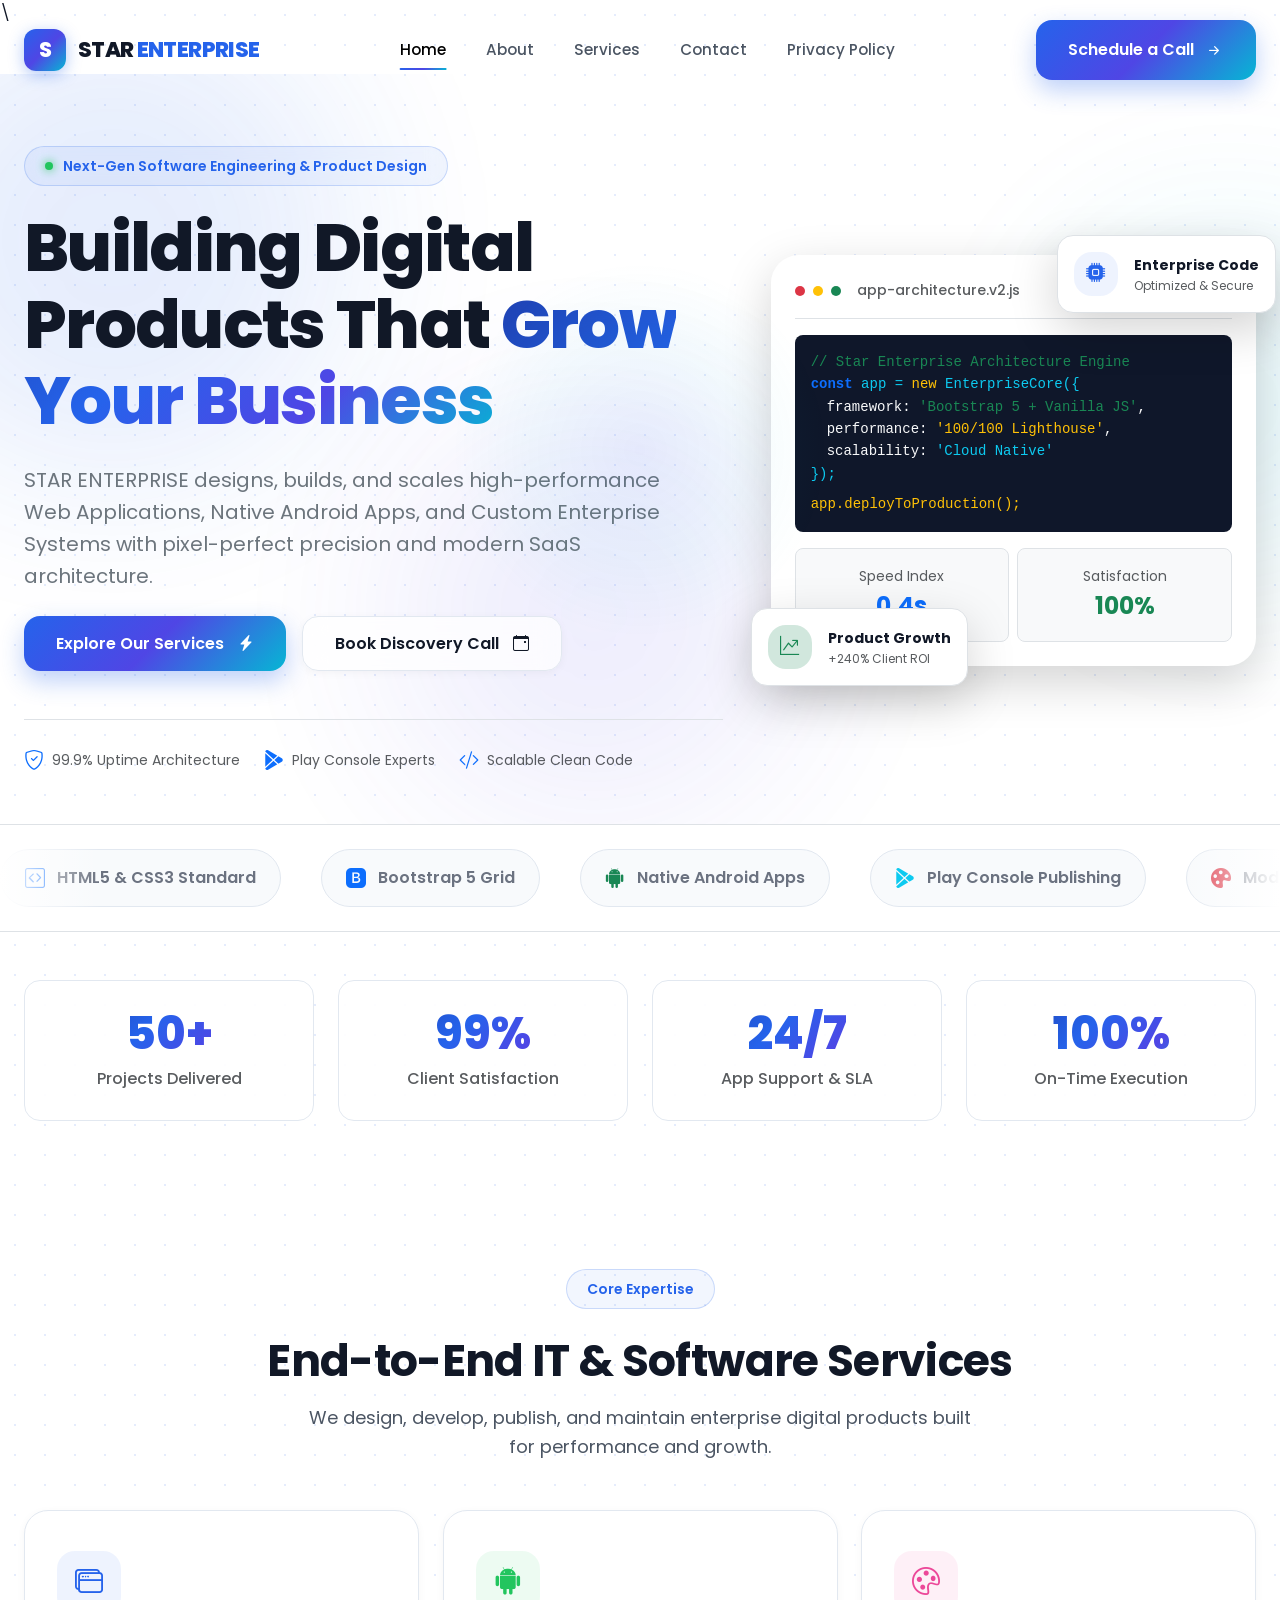
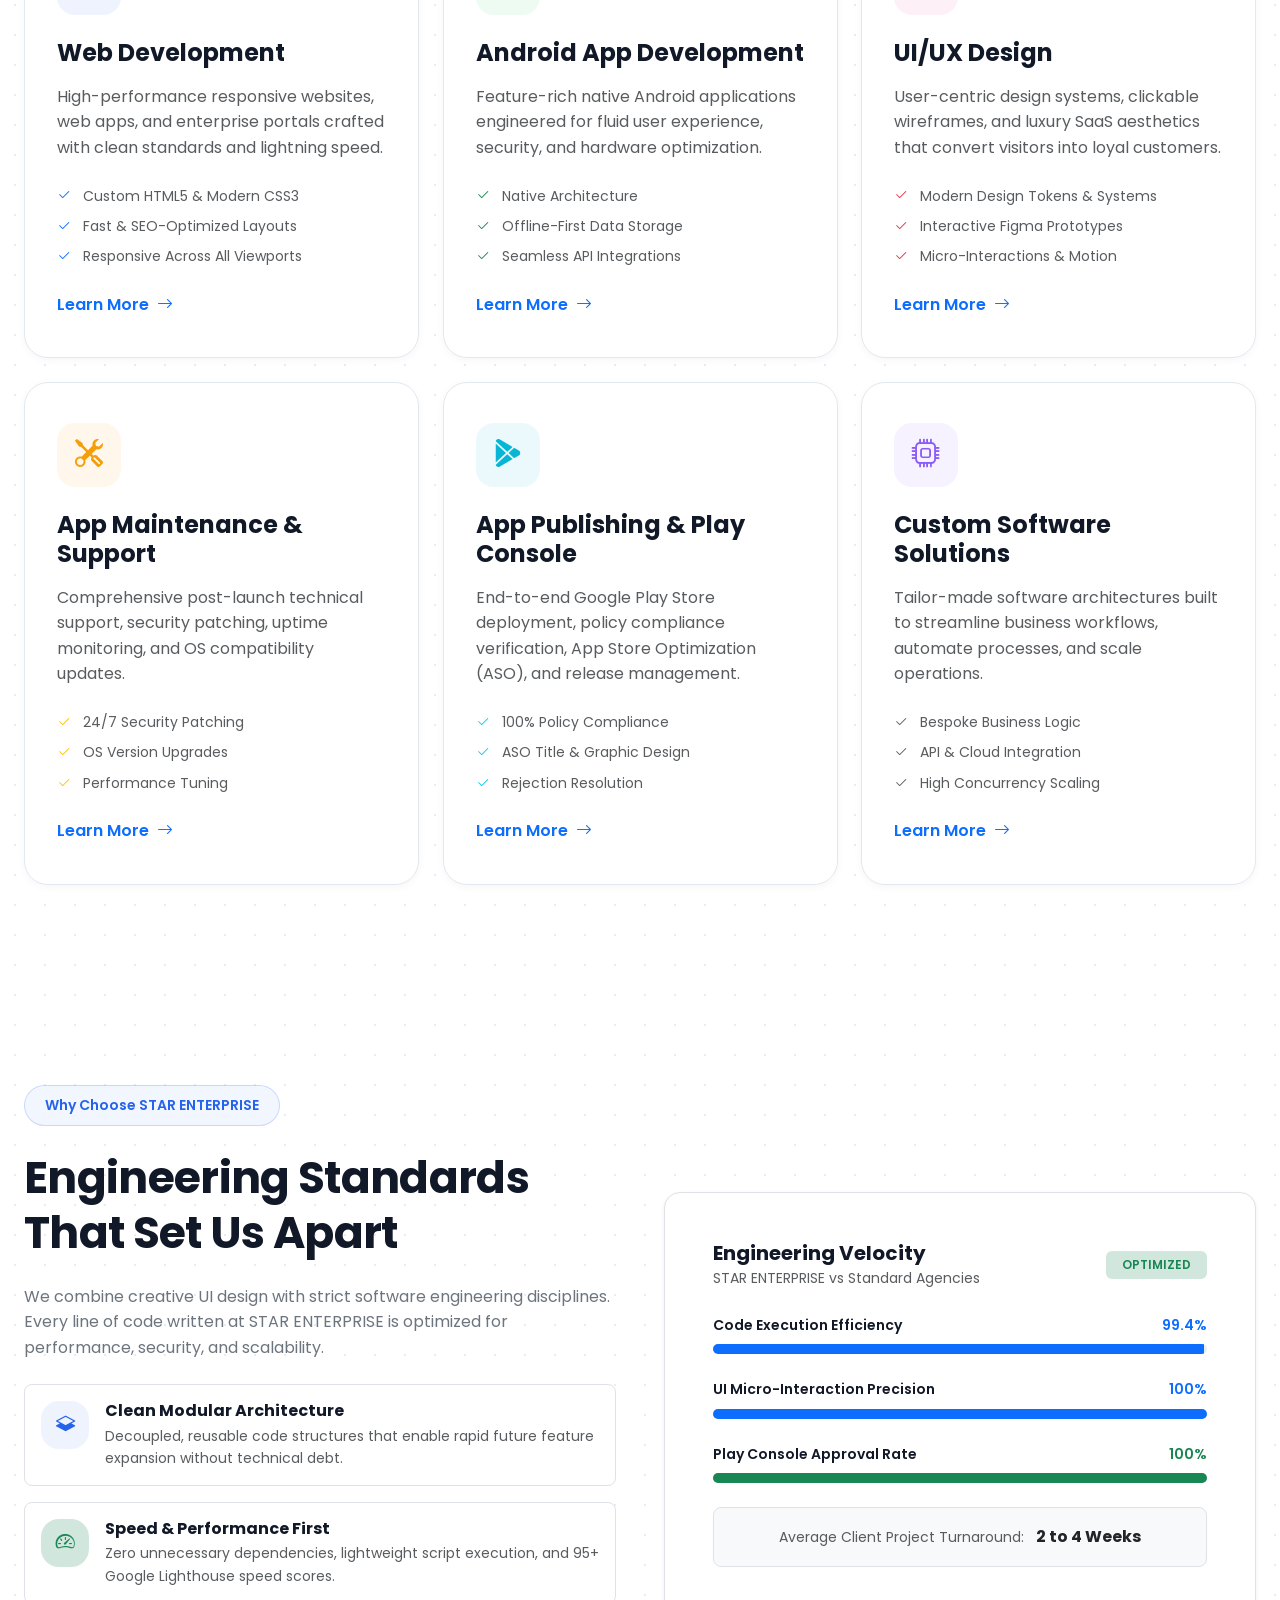
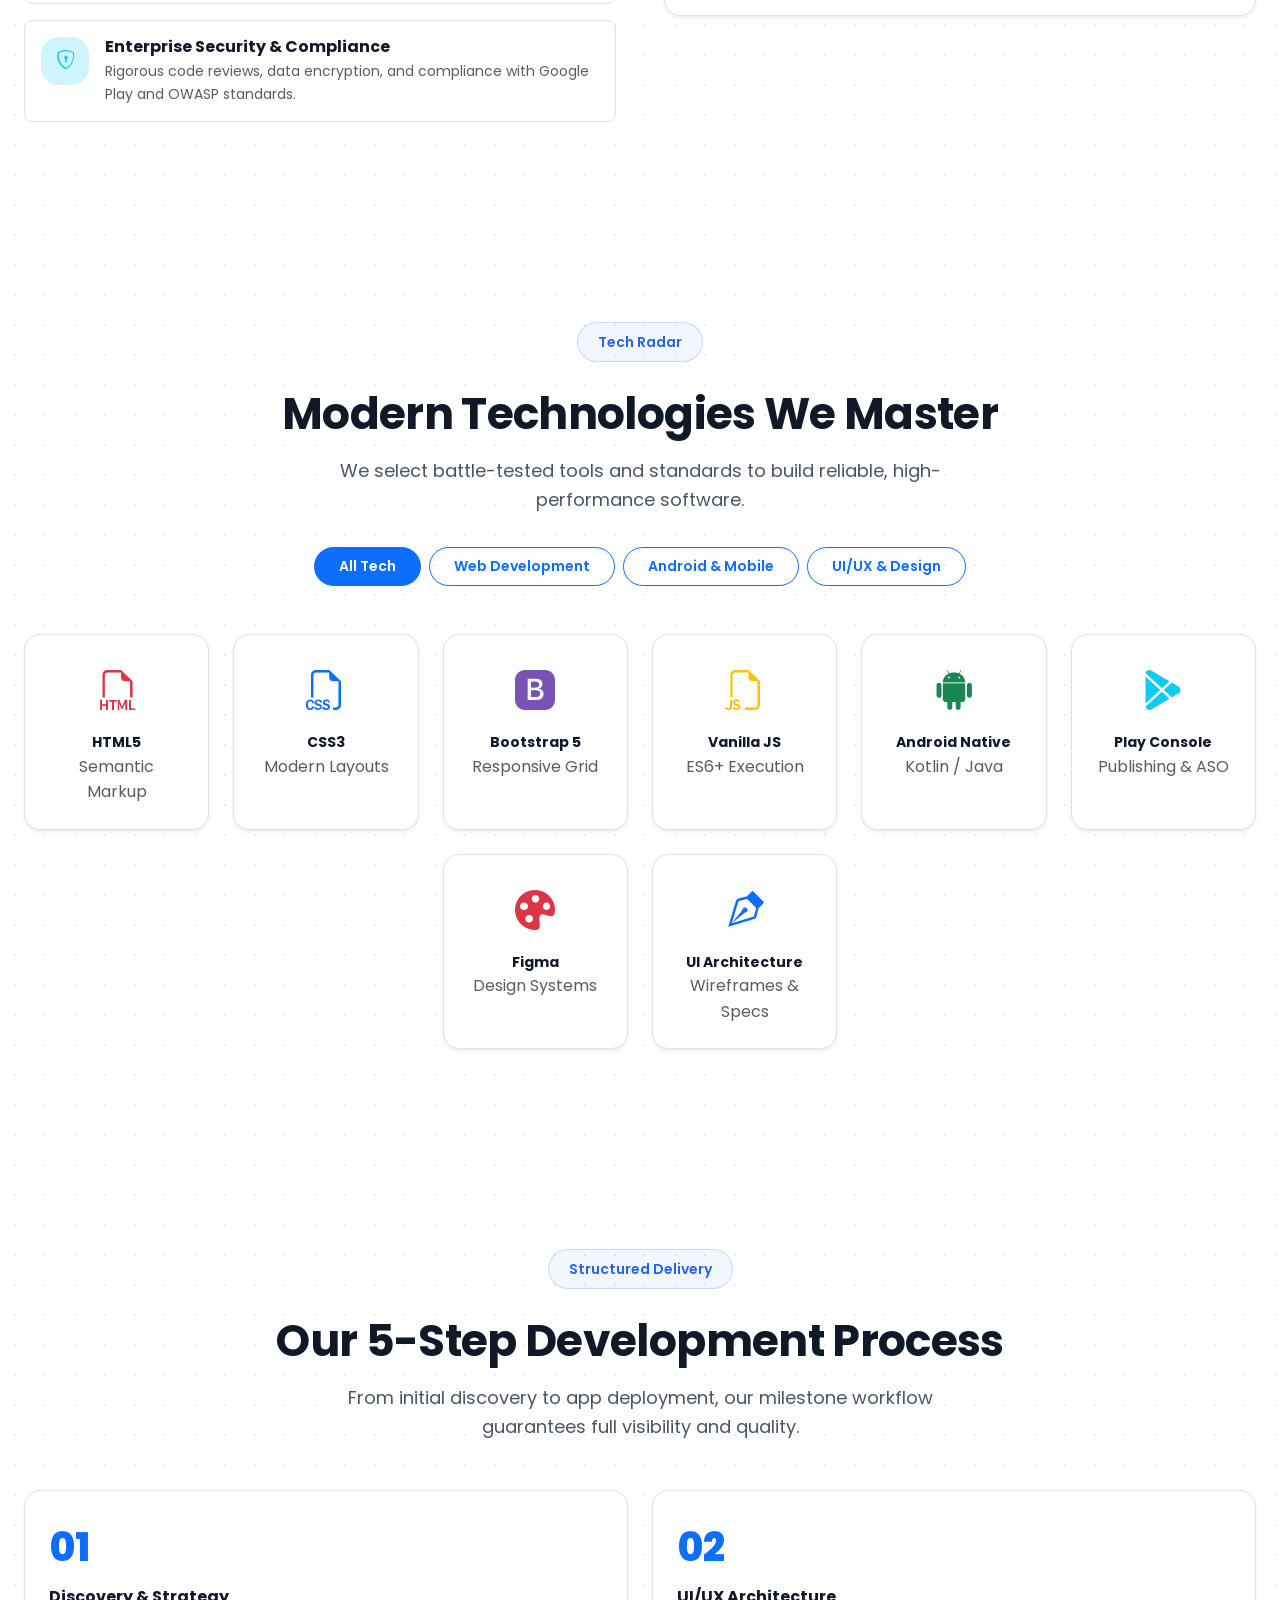
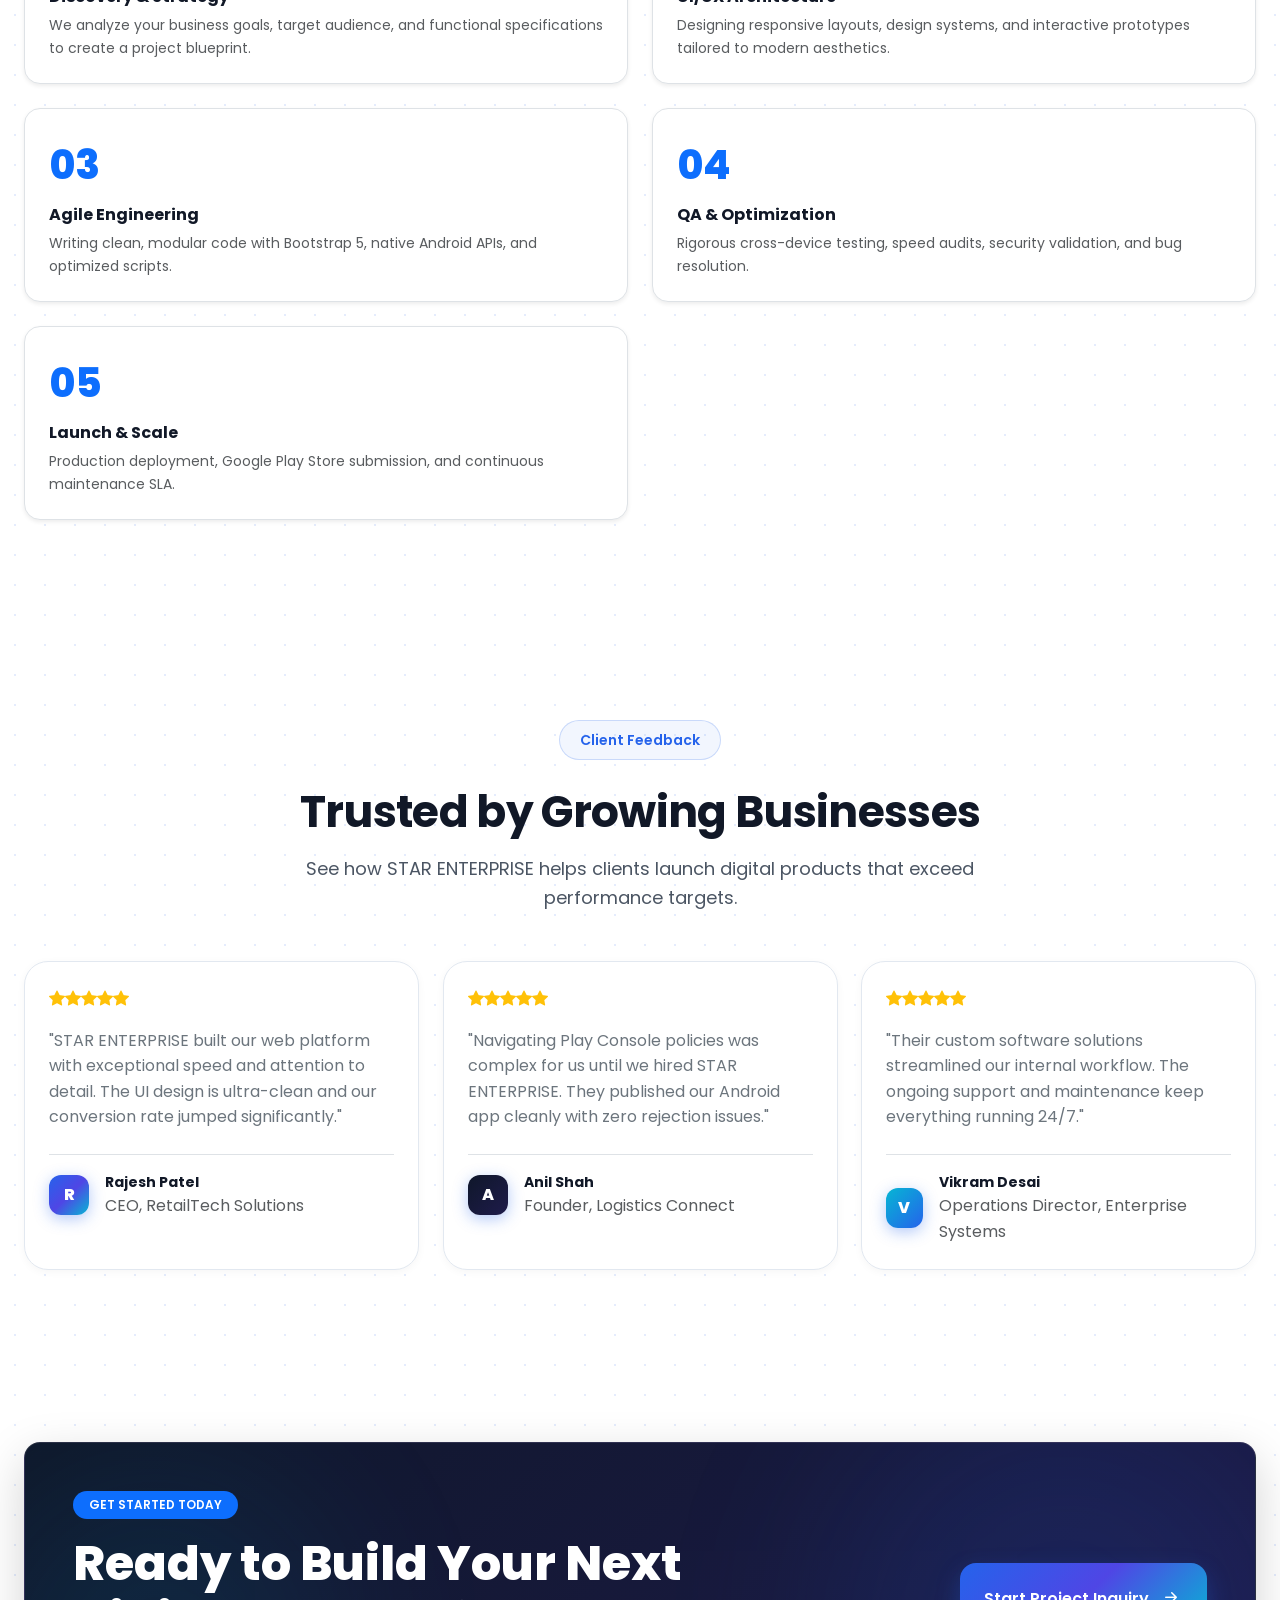
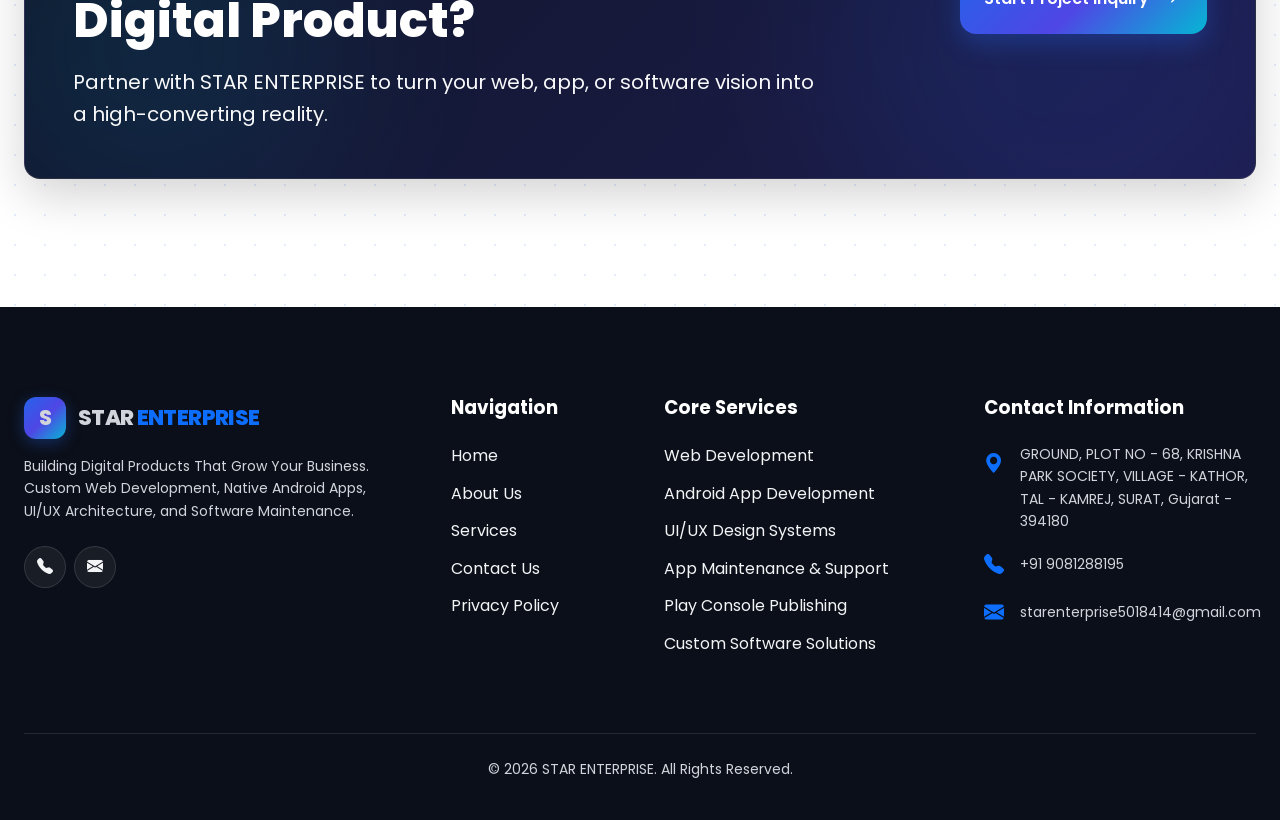
==== commit 912b7dc7: "Update index.html" ====
--- a/index.html
+++ b/index.html
@@ -3,7 +3,8 @@
 
 <head>
   <meta charset="UTF-8">
-  <meta name="viewport" content="width=device-width, initial-scale=1.0">
+  <meta name="viewport" content="width=device-width, initial-scale=1.0">\
+  <meta name="google-site-verification" content="-LR0-Gg-CB7Y6zmrVZBwfs7RtJjlJrkrIRPFC-uI_fc" />
   <title>STAR ENTERPRISE | Building Digital Products That Grow Your Business</title>
   <meta name="description"
     content="STAR ENTERPRISE is a premier IT company delivering Web Development, Native Android Apps, UI/UX Design, Software Maintenance, Play Console Publishing & Custom Solutions.">
@@ -866,4 +867,4 @@
   <script src="js/effects.js"></script>
 </body>
 
-</html>+</html>
--- a/css/style.css
+++ b/css/style.css
@@ -0,0 +1,778 @@
+/* ==========================================================================
+   STAR ENTERPRISE - Custom Design System & Main Stylesheet (2026 Edition)
+   ========================================================================== */
+
+/* --- Google Fonts Import --- */
+@import url('https://fonts.googleapis.com/css2?family=Poppins:ital,wght@0,300;0,400;0,500;0,600;0,700;0,800;1,400&display=swap');
+
+:root {
+  /* Color Palette */
+  --primary: #2563EB;
+  --secondary: #4F46E5;
+  --accent: #06B6D4;
+  --success: #22C55E;
+  --dark: #111827;
+  --light-text: #6B7280;
+  --bg-main: #FFFFFF;
+  --bg-alt: #F8FAFC;
+  --bg-dark-card: #0F172A;
+  --border-color: #E2E8F0;
+  --border-glow: rgba(37, 99, 235, 0.3);
+
+  /* Gradients */
+  --gradient-primary: linear-gradient(135deg, #2563EB 0%, #4F46E5 50%, #06B6D4 100%);
+  --gradient-text: linear-gradient(135deg, #1E40AF 0%, #2563EB 40%, #4F46E5 70%, #06B6D4 100%);
+  --gradient-dark: linear-gradient(135deg, #0F172A 0%, #1E1B4B 100%);
+  --gradient-glass: linear-gradient(135deg, rgba(255, 255, 255, 0.9) 0%, rgba(255, 255, 255, 0.6) 100%);
+  --gradient-glow: radial-gradient(circle at center, rgba(37, 99, 235, 0.15) 0%, rgba(79, 70, 229, 0.08) 50%, transparent 70%);
+
+  /* Shadows */
+  --shadow-sm: 0 2px 8px rgba(0, 0, 0, 0.04);
+  --shadow-md: 0 8px 24px rgba(17, 24, 39, 0.06);
+  --shadow-lg: 0 16px 38px rgba(37, 99, 235, 0.12);
+  --shadow-glow: 0 0 35px rgba(37, 99, 235, 0.25);
+  
+  /* Layout & Transitions */
+  --font-main: 'Poppins', -apple-system, BlinkMacSystemFont, sans-serif;
+  --transition-fast: all 0.25s cubic-bezier(0.16, 1, 0.3, 1);
+  --transition-normal: all 0.4s cubic-bezier(0.16, 1, 0.3, 1);
+  --transition-bounce: all 0.5s cubic-bezier(0.34, 1.56, 0.64, 1);
+  --radius-sm: 10px;
+  --radius-md: 16px;
+  --radius-lg: 24px;
+  --radius-full: 9999px;
+}
+
+/* --- Base & Reset --- */
+*, *::before, *::after {
+  box-sizing: border-box;
+  margin: 0;
+  padding: 0;
+}
+
+html {
+  scroll-behavior: smooth;
+  font-size: 16px;
+  overflow-x: hidden;
+}
+
+body {
+  font-family: var(--font-main);
+  background-color: var(--bg-main);
+  color: var(--dark);
+  line-height: 1.6;
+  font-weight: 400;
+  overflow-x: hidden;
+  position: relative;
+  -webkit-font-smoothing: antialiased;
+  -moz-osx-font-smoothing: grayscale;
+}
+
+/* Custom Scrollbar */
+::-webkit-scrollbar {
+  width: 10px;
+}
+::-webkit-scrollbar-track {
+  background: var(--bg-alt);
+}
+::-webkit-scrollbar-thumb {
+  background: #CBD5E1;
+  border-radius: 5px;
+}
+::-webkit-scrollbar-thumb:hover {
+  background: var(--primary);
+}
+
+/* --- Scroll Progress Bar --- */
+#scroll-progress {
+  position: fixed;
+  top: 0;
+  left: 0;
+  height: 3.5px;
+  background: var(--gradient-primary);
+  z-index: 9999;
+  width: 0%;
+  transition: width 0.1s ease-out;
+  box-shadow: 0 0 12px rgba(37, 99, 235, 0.8);
+}
+
+/* --- Mouse Cursor Glow Follower --- */
+#cursor-follower {
+  position: fixed;
+  top: 0;
+  left: 0;
+  width: 380px;
+  height: 380px;
+  border-radius: 50%;
+  background: radial-gradient(circle, rgba(37, 99, 235, 0.08) 0%, rgba(6, 182, 212, 0.04) 40%, transparent 70%);
+  pointer-events: none;
+  transform: translate(-50%, -50%);
+  z-index: 9990;
+  transition: transform 0.15s ease-out, opacity 0.3s ease;
+}
+
+/* --- Preloader --- */
+#preloader {
+  position: fixed;
+  inset: 0;
+  background-color: #0F172A;
+  z-index: 10000;
+  display: flex;
+  flex-direction: column;
+  align-items: center;
+  justify-content: center;
+  transition: opacity 0.6s ease, visibility 0.6s ease;
+}
+
+.spinner-glow {
+  width: 60px;
+  height: 60px;
+  border: 3.5px solid rgba(255, 255, 255, 0.1);
+  border-top-color: var(--primary);
+  border-right-color: var(--accent);
+  border-radius: 50%;
+  animation: spin 0.9s infinite linear;
+  box-shadow: 0 0 25px rgba(37, 99, 235, 0.6);
+}
+
+@keyframes spin {
+  to { transform: rotate(360deg); }
+}
+
+/* --- Grid & Mesh Background Overlay --- */
+.bg-grid-pattern {
+  background-image: radial-gradient(rgba(37, 99, 235, 0.12) 1.2px, transparent 1.2px);
+  background-size: 30px 30px;
+}
+
+.glow-blob {
+  position: absolute;
+  border-radius: 50%;
+  filter: blur(90px);
+  pointer-events: none;
+  opacity: 0.45;
+  z-index: 0;
+}
+
+.blob-blue {
+  width: 480px;
+  height: 480px;
+  background: rgba(37, 99, 235, 0.25);
+}
+
+.blob-indigo {
+  width: 420px;
+  height: 420px;
+  background: rgba(79, 70, 229, 0.2);
+}
+
+.blob-cyan {
+  width: 360px;
+  height: 360px;
+  background: rgba(6, 182, 212, 0.2);
+}
+
+/* --- Typography Helpers --- */
+.font-weight-300 { font-weight: 300; }
+.font-weight-400 { font-weight: 400; }
+.font-weight-500 { font-weight: 500; }
+.font-weight-600 { font-weight: 600; }
+.font-weight-700 { font-weight: 700; }
+.font-weight-800 { font-weight: 800; }
+
+.text-gradient {
+  background: var(--gradient-text);
+  -webkit-background-clip: text;
+  -webkit-text-fill-color: transparent;
+  background-clip: text;
+}
+
+.hero-title {
+  font-size: clamp(2.5rem, 5.2vw, 4.2rem);
+  font-weight: 800;
+  line-height: 1.15;
+  letter-spacing: -0.025em;
+}
+
+.section-title {
+  font-size: clamp(2rem, 3.5vw, 2.75rem);
+  font-weight: 700;
+  line-height: 1.2;
+  letter-spacing: -0.015em;
+}
+
+.section-subtitle {
+  font-size: 1.125rem;
+  color: var(--light-text);
+  max-width: 650px;
+  margin: 0 auto;
+}
+
+/* --- Pill Badges --- */
+.badge-pill-custom {
+  display: inline-flex;
+  align-items: center;
+  gap: 10px;
+  padding: 8px 20px;
+  border-radius: var(--radius-full);
+  background: rgba(37, 99, 235, 0.06);
+  border: 1px solid rgba(37, 99, 235, 0.2);
+  color: var(--primary);
+  font-size: 0.875rem;
+  font-weight: 600;
+  backdrop-filter: blur(10px);
+  margin-bottom: 24px;
+}
+
+.badge-pill-custom .pulse-dot {
+  width: 8px;
+  height: 8px;
+  border-radius: 50%;
+  background-color: var(--success);
+  box-shadow: 0 0 10px var(--success);
+  animation: pulse-dot-anim 2s infinite;
+}
+
+@keyframes pulse-dot-anim {
+  0% { transform: scale(0.95); box-shadow: 0 0 0 0 rgba(34, 197, 94, 0.7); }
+  70% { transform: scale(1); box-shadow: 0 0 0 8px rgba(34, 197, 94, 0); }
+  100% { transform: scale(0.95); box-shadow: 0 0 0 0 rgba(34, 197, 94, 0); }
+}
+
+/* --- Buttons --- */
+.btn-custom {
+  padding: 14px 32px;
+  border-radius: var(--radius-md);
+  font-weight: 600;
+  font-size: 1rem;
+  transition: var(--transition-bounce);
+  display: inline-flex;
+  align-items: center;
+  justify-content: center;
+  gap: 10px;
+  text-decoration: none;
+  border: none;
+  cursor: pointer;
+  position: relative;
+  overflow: hidden;
+  z-index: 1;
+}
+
+.btn-gradient-primary {
+  background: var(--gradient-primary);
+  color: #FFFFFF !important;
+  box-shadow: 0 10px 25px rgba(37, 99, 235, 0.3);
+}
+
+.btn-gradient-primary:hover {
+  transform: translateY(-3px) scale(1.02);
+  box-shadow: 0 16px 35px rgba(37, 99, 235, 0.45);
+  color: #FFFFFF;
+}
+
+.btn-glass-outline {
+  background: rgba(255, 255, 255, 0.75);
+  border: 1px solid var(--border-color);
+  color: var(--dark) !important;
+  backdrop-filter: blur(12px);
+  box-shadow: var(--shadow-sm);
+}
+
+.btn-glass-outline:hover {
+  border-color: var(--primary);
+  color: var(--primary) !important;
+  transform: translateY(-3px);
+  box-shadow: var(--shadow-md);
+  background: #FFFFFF;
+}
+
+/* --- Sticky Glass Header Navigation --- */
+.navbar-star {
+  position: fixed;
+  top: 0;
+  left: 0;
+  right: 0;
+  z-index: 1000;
+  padding: 20px 0;
+  transition: var(--transition-normal);
+}
+
+.navbar-star.scrolled {
+  padding: 12px 0;
+  background: rgba(255, 255, 255, 0.88);
+  backdrop-filter: blur(20px);
+  -webkit-backdrop-filter: blur(20px);
+  border-bottom: 1px solid rgba(226, 232, 240, 0.8);
+  box-shadow: var(--shadow-sm);
+}
+
+.navbar-brand-logo {
+  display: flex;
+  align-items: center;
+  gap: 12px;
+  text-decoration: none;
+}
+
+.logo-icon {
+  width: 42px;
+  height: 42px;
+  border-radius: 12px;
+  background: var(--gradient-primary);
+  display: flex;
+  align-items: center;
+  justify-content: center;
+  color: #FFFFFF;
+  font-weight: 800;
+  font-size: 1.3rem;
+  box-shadow: 0 4px 15px rgba(37, 99, 235, 0.35);
+  transition: var(--transition-fast);
+}
+
+.navbar-brand-logo:hover .logo-icon {
+  transform: rotate(10deg) scale(1.05);
+}
+
+.logo-text {
+  font-size: 1.35rem;
+  font-weight: 800;
+  letter-spacing: -0.03em;
+  color: var(--dark);
+}
+
+.logo-text span {
+  color: var(--primary);
+}
+
+.nav-link-custom {
+  color: #4B5563;
+  font-weight: 500;
+  font-size: 0.95rem;
+  padding: 8px 16px !important;
+  position: relative;
+  transition: var(--transition-fast);
+}
+
+.nav-link-custom:hover,
+.nav-link-custom.active {
+  color: var(--primary);
+}
+
+.nav-link-custom::after {
+  content: '';
+  position: absolute;
+  bottom: 0;
+  left: 50%;
+  width: 0;
+  height: 2.5px;
+  background: var(--gradient-primary);
+  border-radius: 2px;
+  transition: var(--transition-fast);
+  transform: translateX(-50%);
+}
+
+.nav-link-custom:hover::after,
+.nav-link-custom.active::after {
+  width: 60%;
+}
+
+/* --- Cards & Glassmorphism --- */
+.card-premium {
+  background: #FFFFFF;
+  border: 1px solid var(--border-color);
+  border-radius: var(--radius-lg);
+  padding: 36px 28px;
+  transition: var(--transition-normal);
+  position: relative;
+  overflow: hidden;
+  height: 100%;
+  box-shadow: var(--shadow-sm);
+}
+
+.card-premium::before {
+  content: '';
+  position: absolute;
+  top: 0;
+  left: 0;
+  right: 0;
+  height: 3.5px;
+  background: var(--gradient-primary);
+  opacity: 0;
+  transition: var(--transition-fast);
+}
+
+.card-premium:hover {
+  transform: translateY(-8px);
+  box-shadow: var(--shadow-lg);
+  border-color: rgba(37, 99, 235, 0.3);
+}
+
+.card-premium:hover::before {
+  opacity: 1;
+}
+
+.icon-box-lg {
+  width: 64px;
+  height: 64px;
+  border-radius: 18px;
+  background: rgba(37, 99, 235, 0.08);
+  color: var(--primary);
+  display: flex;
+  align-items: center;
+  justify-content: center;
+  font-size: 1.75rem;
+  margin-bottom: 24px;
+  transition: var(--transition-bounce);
+}
+
+.card-premium:hover .icon-box-lg {
+  background: var(--gradient-primary);
+  color: #FFFFFF;
+  transform: scale(1.1) rotate(4deg);
+  box-shadow: 0 8px 20px rgba(37, 99, 235, 0.3);
+}
+
+/* --- Statistics Banner --- */
+.stats-card {
+  background: rgba(255, 255, 255, 0.9);
+  border: 1px solid var(--border-color);
+  border-radius: var(--radius-md);
+  padding: 28px;
+  text-align: center;
+  backdrop-filter: blur(10px);
+  transition: var(--transition-fast);
+}
+
+.stats-card:hover {
+  transform: translateY(-4px);
+  border-color: var(--primary);
+  box-shadow: var(--shadow-md);
+}
+
+.counter-value {
+  font-size: 2.8rem;
+  font-weight: 800;
+  background: var(--gradient-text);
+  -webkit-background-clip: text;
+  -webkit-text-fill-color: transparent;
+  line-height: 1.1;
+}
+
+/* --- Marquee / Logo Slider --- */
+.marquee-container {
+  overflow: hidden;
+  user-select: none;
+  display: flex;
+  gap: 40px;
+  position: relative;
+}
+
+.marquee-container::before,
+.marquee-container::after {
+  content: '';
+  position: absolute;
+  top: 0;
+  bottom: 0;
+  width: 100px;
+  z-index: 2;
+  pointer-events: none;
+}
+
+.marquee-container::before {
+  left: 0;
+  background: linear-gradient(to right, var(--bg-main), transparent);
+}
+
+.marquee-container::after {
+  right: 0;
+  background: linear-gradient(to left, var(--bg-main), transparent);
+}
+
+.marquee-content {
+  flex-shrink: 0;
+  display: flex;
+  justify-content: space-around;
+  min-width: 100%;
+  gap: 40px;
+  animation: scroll-marquee 25s linear infinite;
+}
+
+.marquee-item {
+  display: flex;
+  align-items: center;
+  gap: 12px;
+  padding: 12px 24px;
+  background: var(--bg-alt);
+  border: 1px solid var(--border-color);
+  border-radius: var(--radius-full);
+  font-weight: 600;
+  color: var(--light-text);
+  transition: var(--transition-fast);
+}
+
+.marquee-item:hover {
+  color: var(--primary);
+  border-color: var(--primary);
+  background: #FFFFFF;
+}
+
+@keyframes scroll-marquee {
+  from { transform: translateX(0); }
+  to { transform: translateX(-100%); }
+}
+
+/* --- Timeline Component (About Page) --- */
+.timeline-track {
+  position: relative;
+  padding-left: 30px;
+}
+
+.timeline-track::before {
+  content: '';
+  position: absolute;
+  top: 0;
+  bottom: 0;
+  left: 8px;
+  width: 2px;
+  background: var(--border-color);
+}
+
+.timeline-item {
+  position: relative;
+  margin-bottom: 40px;
+}
+
+.timeline-dot {
+  position: absolute;
+  left: -30px;
+  top: 4px;
+  width: 18px;
+  height: 18px;
+  border-radius: 50%;
+  background: #FFFFFF;
+  border: 4px solid var(--primary);
+  box-shadow: 0 0 10px rgba(37, 99, 235, 0.4);
+}
+
+/* --- FAQ Accordion --- */
+.accordion-custom .accordion-item {
+  border: 1px solid var(--border-color);
+  border-radius: var(--radius-md) !important;
+  margin-bottom: 16px;
+  overflow: hidden;
+  background: #FFFFFF;
+}
+
+.accordion-custom .accordion-button {
+  font-weight: 600;
+  font-size: 1.1rem;
+  color: var(--dark);
+  padding: 20px 24px;
+  background: #FFFFFF;
+  box-shadow: none;
+}
+
+.accordion-custom .accordion-button:not(.collapsed) {
+  color: var(--primary);
+  background: rgba(37, 99, 235, 0.03);
+}
+
+.accordion-custom .accordion-button::after {
+  filter: grayscale(1);
+  transition: var(--transition-fast);
+}
+
+.accordion-custom .accordion-button:not(.collapsed)::after {
+  filter: none;
+}
+
+/* --- Form Styles --- */
+.form-control-custom, .form-select-custom {
+  width: 100%;
+  padding: 14px 20px;
+  border-radius: var(--radius-sm);
+  border: 1px solid var(--border-color);
+  background-color: var(--bg-alt);
+  font-family: var(--font-main);
+  font-size: 0.95rem;
+  color: var(--dark);
+  transition: var(--transition-fast);
+}
+
+.form-control-custom:focus, .form-select-custom:focus {
+  outline: none;
+  background-color: #FFFFFF;
+  border-color: var(--primary);
+  box-shadow: 0 0 0 4px rgba(37, 99, 235, 0.15);
+}
+
+/* --- Section Padding & Spacing Utilities --- */
+.py-6 {
+  padding-top: 100px !important;
+  padding-bottom: 100px !important;
+}
+
+.py-5-custom {
+  padding-top: 80px !important;
+  padding-bottom: 80px !important;
+}
+
+.container-custom {
+  max-width: 1320px;
+  padding-left: 24px;
+  padding-right: 24px;
+}
+
+.section-title {
+  font-size: clamp(2rem, 3.5vw, 2.75rem);
+  font-weight: 700;
+  line-height: 1.25;
+  letter-spacing: -0.015em;
+  margin-bottom: 16px;
+}
+
+.section-subtitle {
+  font-size: 1.125rem;
+  color: #4B5563;
+  max-width: 680px;
+  margin: 0 auto 32px auto;
+  line-height: 1.6;
+}
+
+/* --- Cards & Glassmorphism Padding --- */
+.card-premium {
+  background: #FFFFFF;
+  border: 1px solid var(--border-color);
+  border-radius: var(--radius-lg);
+  padding: 40px 32px;
+  transition: var(--transition-normal);
+  position: relative;
+  overflow: hidden;
+  height: 100%;
+  box-shadow: var(--shadow-sm);
+}
+
+/* --- Footer High Contrast & Spacing --- */
+.footer-dark {
+  background: #0B0F19;
+  color: #E5E7EB;
+  padding-top: 90px;
+  padding-bottom: 40px;
+  margin-top: 80px;
+  position: relative;
+  overflow: hidden;
+}
+
+.footer-dark h5 {
+  color: #FFFFFF;
+  font-weight: 700;
+  margin-bottom: 24px;
+  font-size: 1.15rem;
+}
+
+.footer-dark p,
+.footer-dark .footer-text,
+.footer-dark .text-muted,
+.footer-dark div {
+  color: #D1D5DB !important;
+}
+
+.footer-dark a {
+  color: #F3F4F6 !important;
+  text-decoration: none;
+}
+
+.footer-dark a:hover {
+  color: #06B6D4 !important;
+}
+
+.footer-link {
+  color: #D1D5DB !important;
+  text-decoration: none;
+  transition: var(--transition-fast);
+  display: inline-block;
+  margin-bottom: 12px;
+}
+
+.footer-link:hover {
+  color: var(--accent) !important;
+  transform: translateX(4px);
+}
+
+.social-btn {
+  width: 42px;
+  height: 42px;
+  border-radius: 50%;
+  background: rgba(255, 255, 255, 0.06);
+  border: 1px solid rgba(255, 255, 255, 0.12);
+  color: #FFFFFF;
+  display: inline-flex;
+  align-items: center;
+  justify-content: center;
+  text-decoration: none;
+  transition: var(--transition-bounce);
+}
+
+.social-btn:hover {
+  background: var(--gradient-primary);
+  color: #FFFFFF;
+  transform: translateY(-4px) scale(1.1);
+  box-shadow: 0 8px 20px rgba(37, 99, 235, 0.4);
+}
+
+.back-to-top {
+  position: fixed;
+  bottom: 30px;
+  right: 30px;
+  width: 48px;
+  height: 48px;
+  border-radius: 50%;
+  background: var(--gradient-primary);
+  color: #FFFFFF;
+  border: none;
+  display: flex;
+  align-items: center;
+  justify-content: center;
+  font-size: 1.25rem;
+  box-shadow: 0 10px 25px rgba(37, 99, 235, 0.4);
+  cursor: pointer;
+  z-index: 990;
+  opacity: 0;
+  visibility: hidden;
+  transition: var(--transition-bounce);
+}
+
+.back-to-top.show {
+  opacity: 1;
+  visibility: visible;
+}
+
+.back-to-top:hover {
+  transform: translateY(-5px) scale(1.1);
+}
+
+/* --- Responsive Adjustments --- */
+@media (max-width: 991.98px) {
+  .hero-title {
+    font-size: 2.75rem;
+  }
+  .navbar-collapse {
+    background: #FFFFFF;
+    border-radius: var(--radius-md);
+    padding: 20px;
+    margin-top: 15px;
+    box-shadow: var(--shadow-lg);
+    border: 1px solid var(--border-color);
+  }
+  .nav-link-custom::after {
+    display: none;
+  }
+}
+
+@media (max-width: 575.98px) {
+  .hero-title {
+    font-size: 2.25rem;
+  }
+  .btn-custom {
+    width: 100%;
+  }
+}
--- a/css/animations.css
+++ b/css/animations.css
@@ -0,0 +1,111 @@
+/* ==========================================================================
+   STAR ENTERPRISE - Animations & Motion Stylesheet
+   ========================================================================== */
+
+/* --- Scroll Reveal Keyframes & Utilities --- */
+.reveal-on-scroll {
+  opacity: 1;
+  transform: translateY(0);
+  transition: opacity 0.6s cubic-bezier(0.16, 1, 0.3, 1), transform 0.6s cubic-bezier(0.16, 1, 0.3, 1);
+  will-change: opacity, transform;
+}
+
+.reveal-on-scroll.init-reveal {
+  opacity: 0;
+  transform: translateY(20px);
+}
+
+.reveal-on-scroll.revealed,
+.reveal-on-scroll.init-reveal.revealed {
+  opacity: 1;
+  transform: translateY(0);
+}
+
+.reveal-left {
+  opacity: 1;
+  transform: translateX(0);
+  transition: opacity 0.6s cubic-bezier(0.16, 1, 0.3, 1), transform 0.6s cubic-bezier(0.16, 1, 0.3, 1);
+}
+
+.reveal-right {
+  opacity: 1;
+  transform: translateX(0);
+  transition: opacity 0.6s cubic-bezier(0.16, 1, 0.3, 1), transform 0.6s cubic-bezier(0.16, 1, 0.3, 1);
+}
+
+.reveal-zoom {
+  opacity: 1;
+  transform: scale(1);
+  transition: opacity 0.6s cubic-bezier(0.16, 1, 0.3, 1), transform 0.6s cubic-bezier(0.16, 1, 0.3, 1);
+}
+
+
+/* Stagger Delays */
+.delay-100 { transition-delay: 0.1s; }
+.delay-200 { transition-delay: 0.2s; }
+.delay-300 { transition-delay: 0.3s; }
+.delay-400 { transition-delay: 0.4s; }
+.delay-500 { transition-delay: 0.5s; }
+
+/* --- Floating Animation --- */
+.float-element {
+  animation: float 6s ease-in-out infinite;
+}
+
+.float-element-slow {
+  animation: float 9s ease-in-out infinite;
+}
+
+@keyframes float {
+  0% { transform: translateY(0px) rotate(0deg); }
+  50% { transform: translateY(-15px) rotate(2deg); }
+  100% { transform: translateY(0px) rotate(0deg); }
+}
+
+/* --- Pulse Glow Border --- */
+.glow-border {
+  position: relative;
+}
+
+.glow-border::after {
+  content: '';
+  position: absolute;
+  inset: -2px;
+  border-radius: inherit;
+  background: var(--gradient-primary);
+  z-index: -1;
+  opacity: 0.6;
+  filter: blur(8px);
+  transition: opacity 0.3s ease;
+}
+
+.glow-border:hover::after {
+  opacity: 1;
+  filter: blur(14px);
+}
+
+/* --- Typing Animation Effect --- */
+.typing-cursor {
+  display: inline-block;
+  width: 3px;
+  height: 1em;
+  background-color: var(--primary);
+  margin-left: 4px;
+  animation: blink 0.8s infinite;
+  vertical-align: middle;
+}
+
+@keyframes blink {
+  0%, 100% { opacity: 1; }
+  50% { opacity: 0; }
+}
+
+/* --- Rotating Shapes --- */
+.spin-slow {
+  animation: spinSlow 20s linear infinite;
+}
+
+@keyframes spinSlow {
+  from { transform: rotate(0deg); }
+  to { transform: rotate(360deg); }
+}
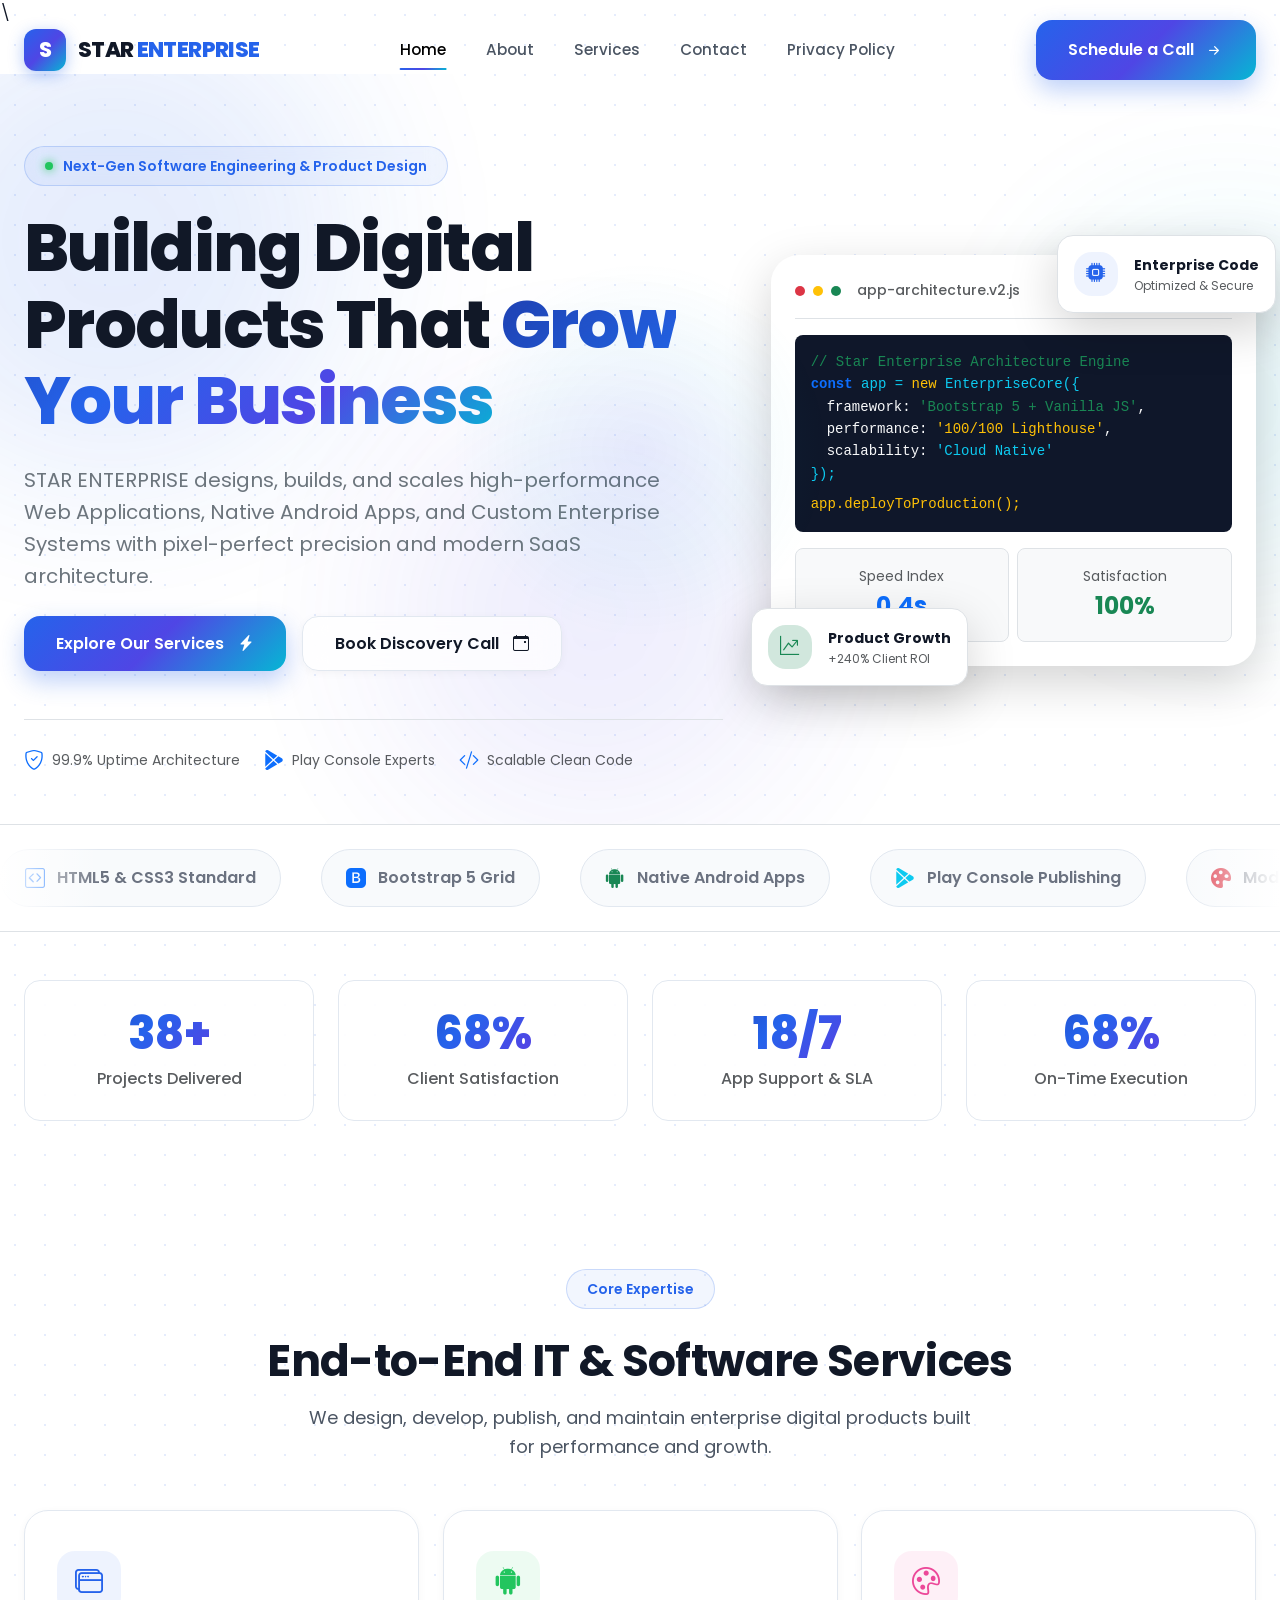
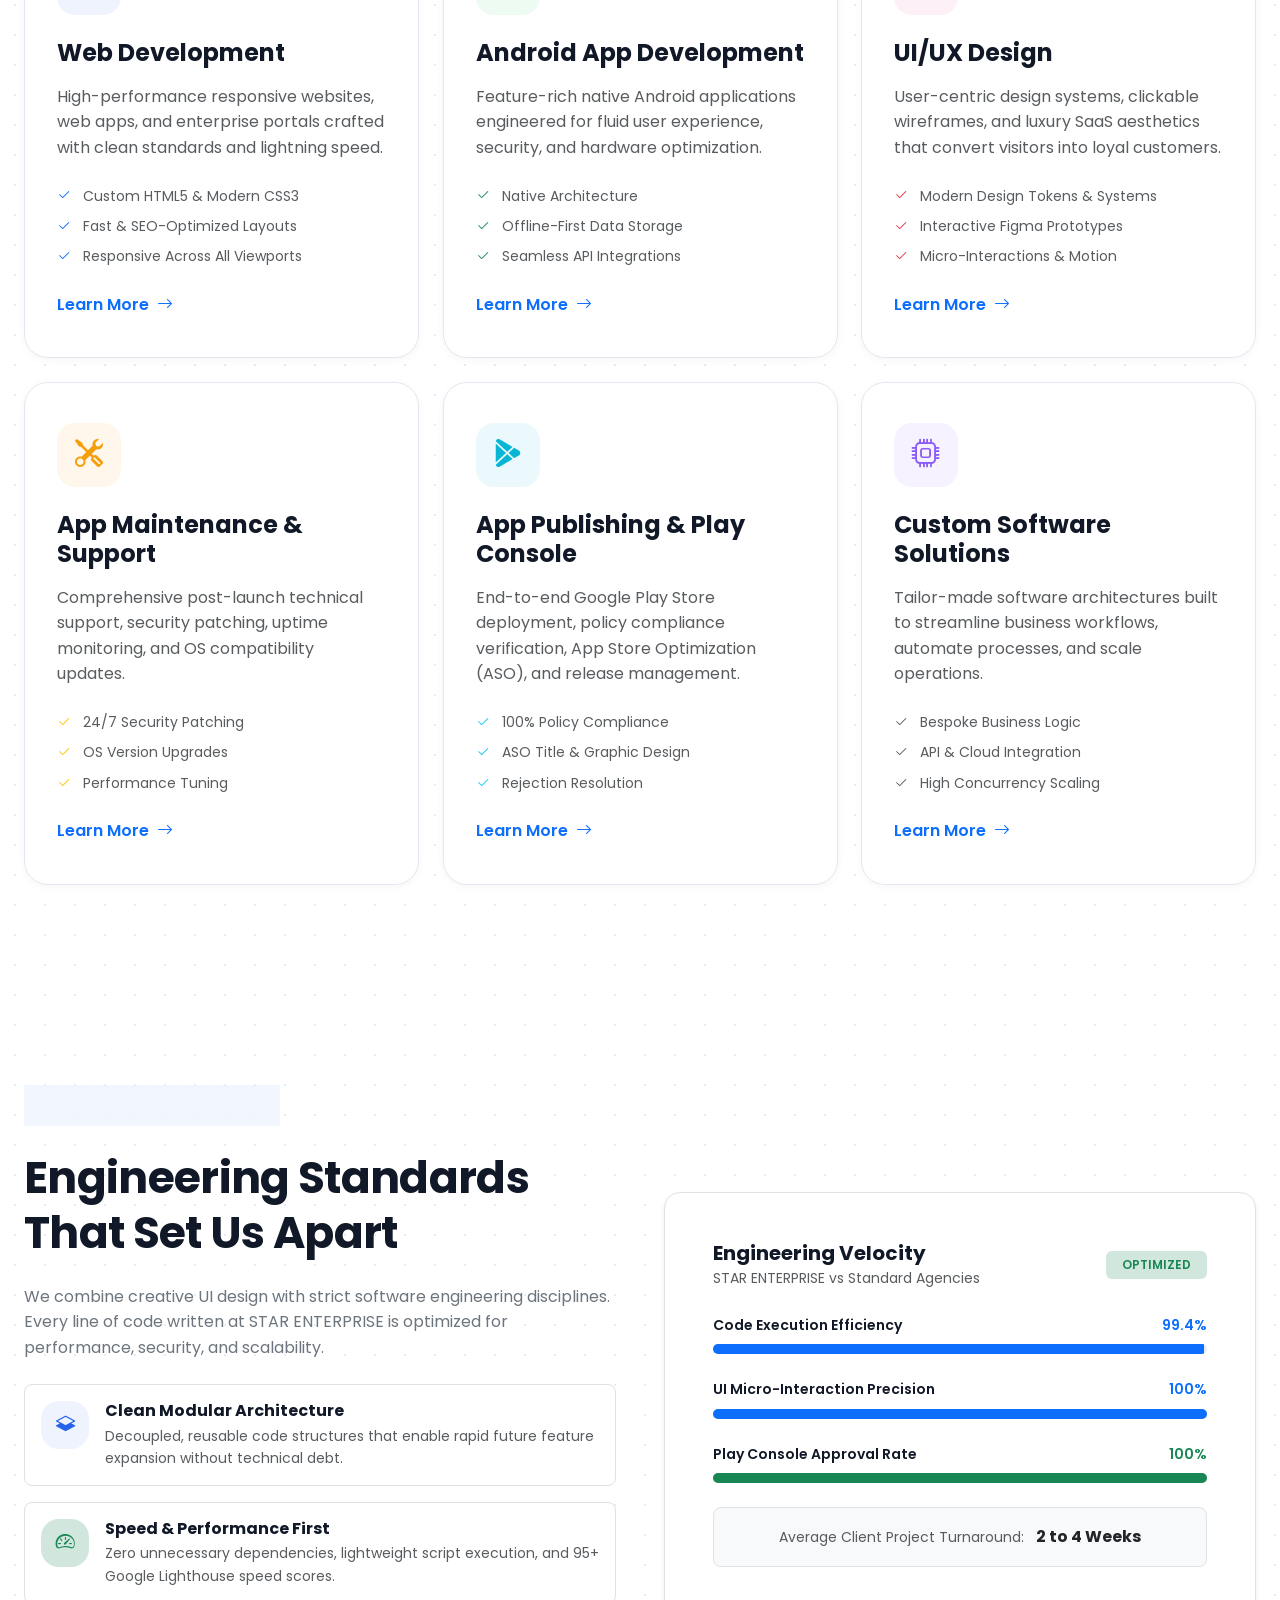
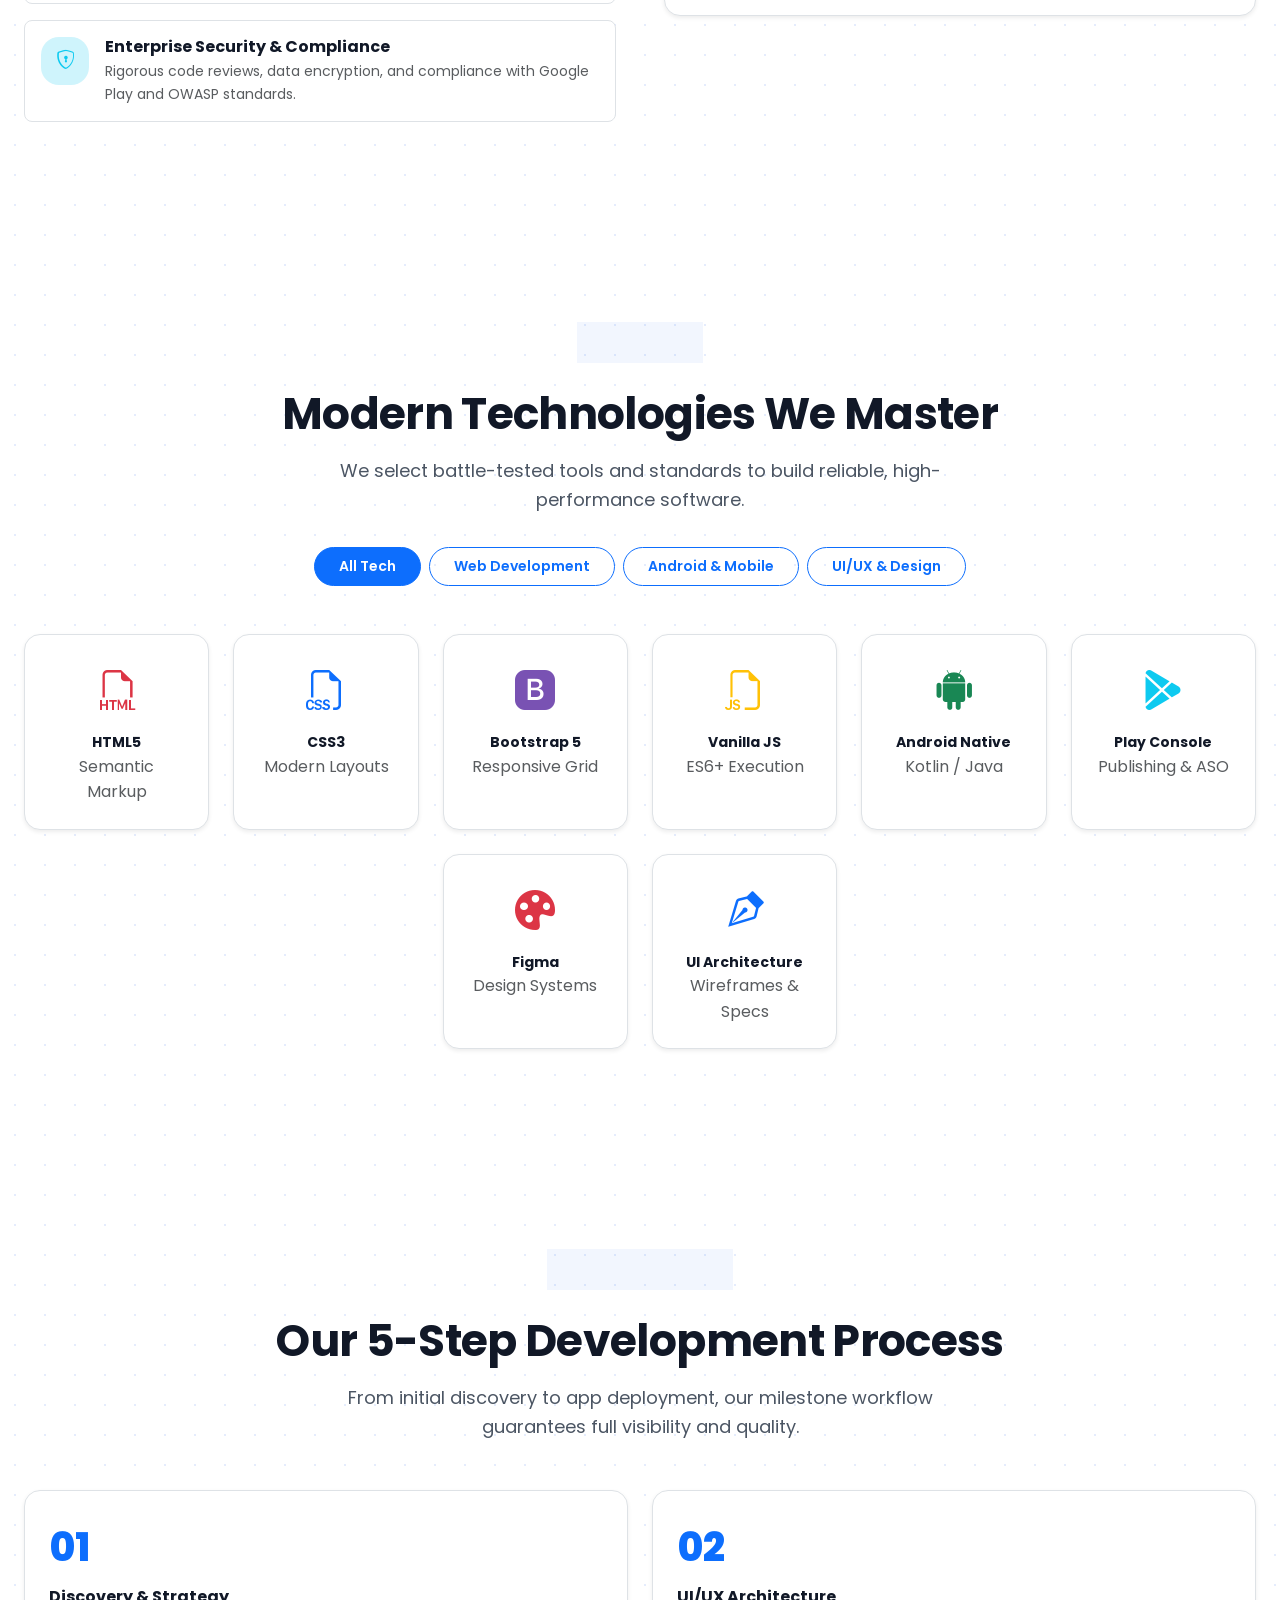
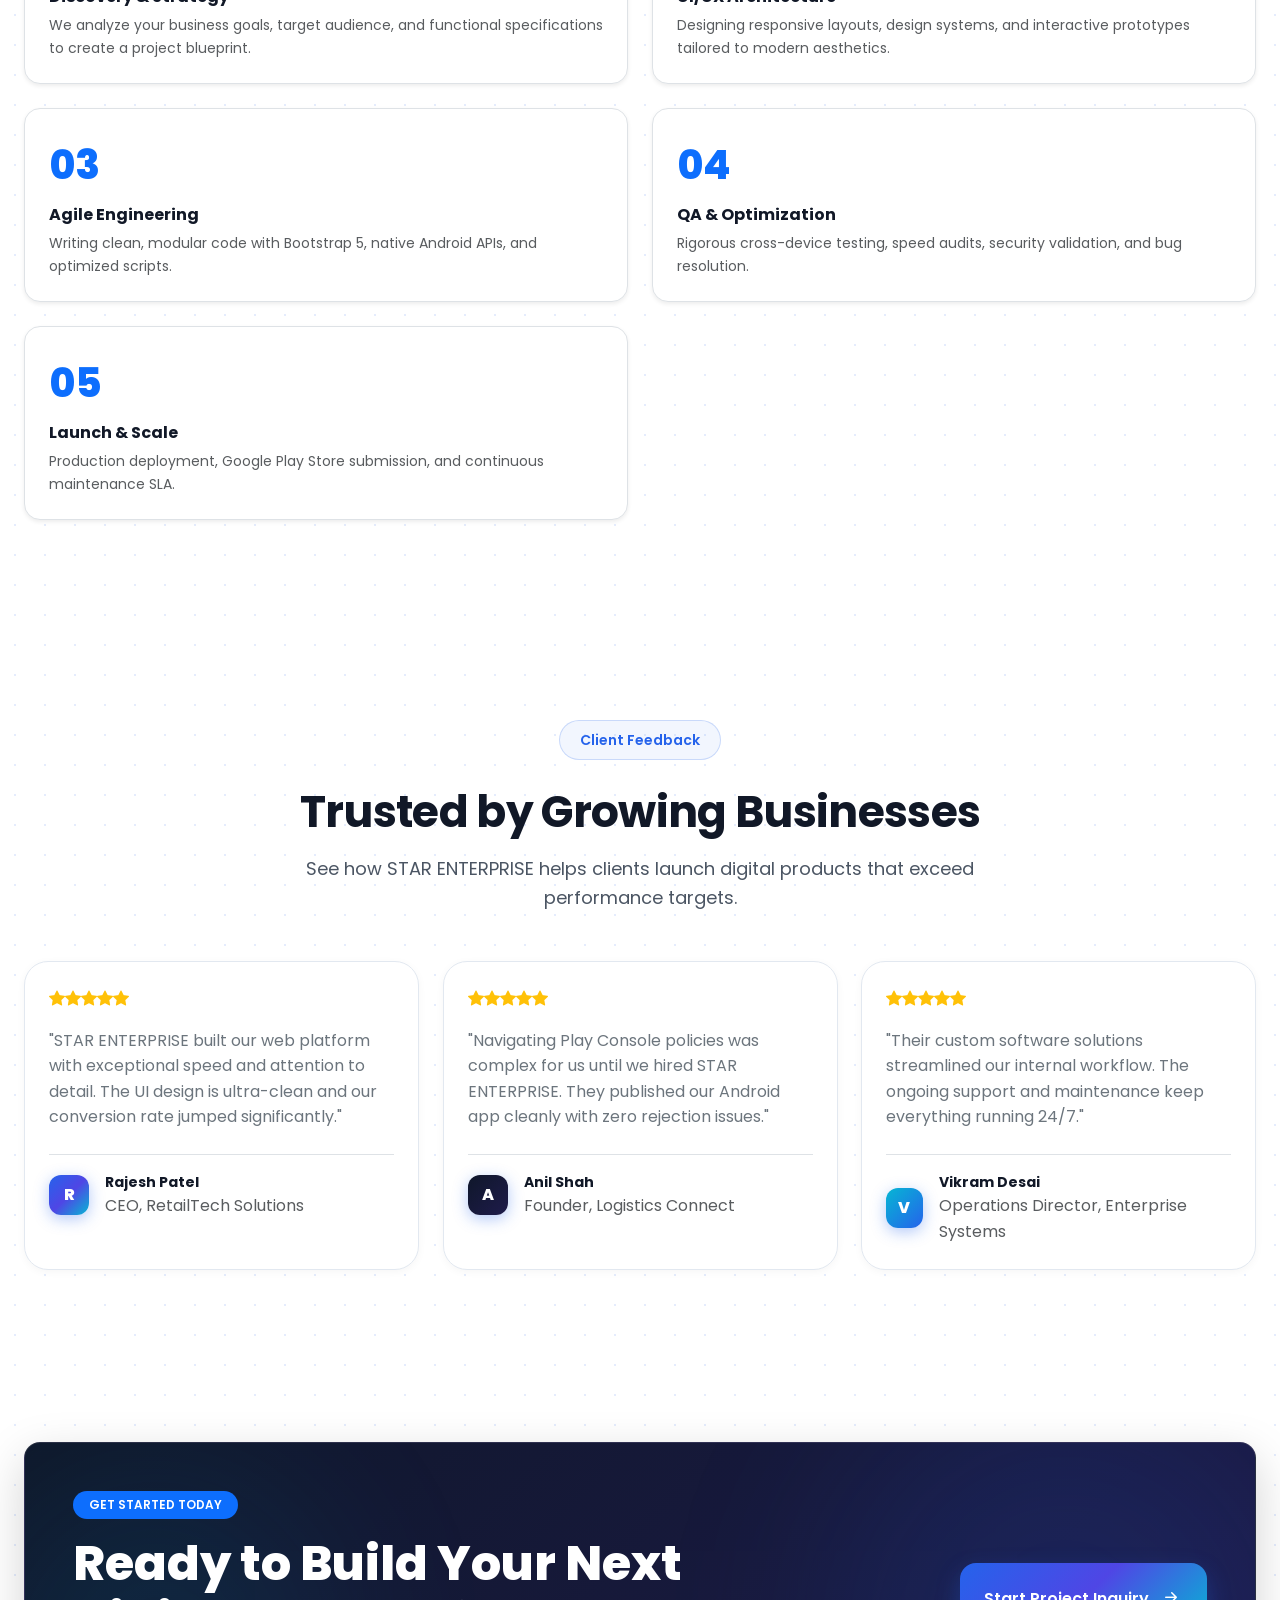
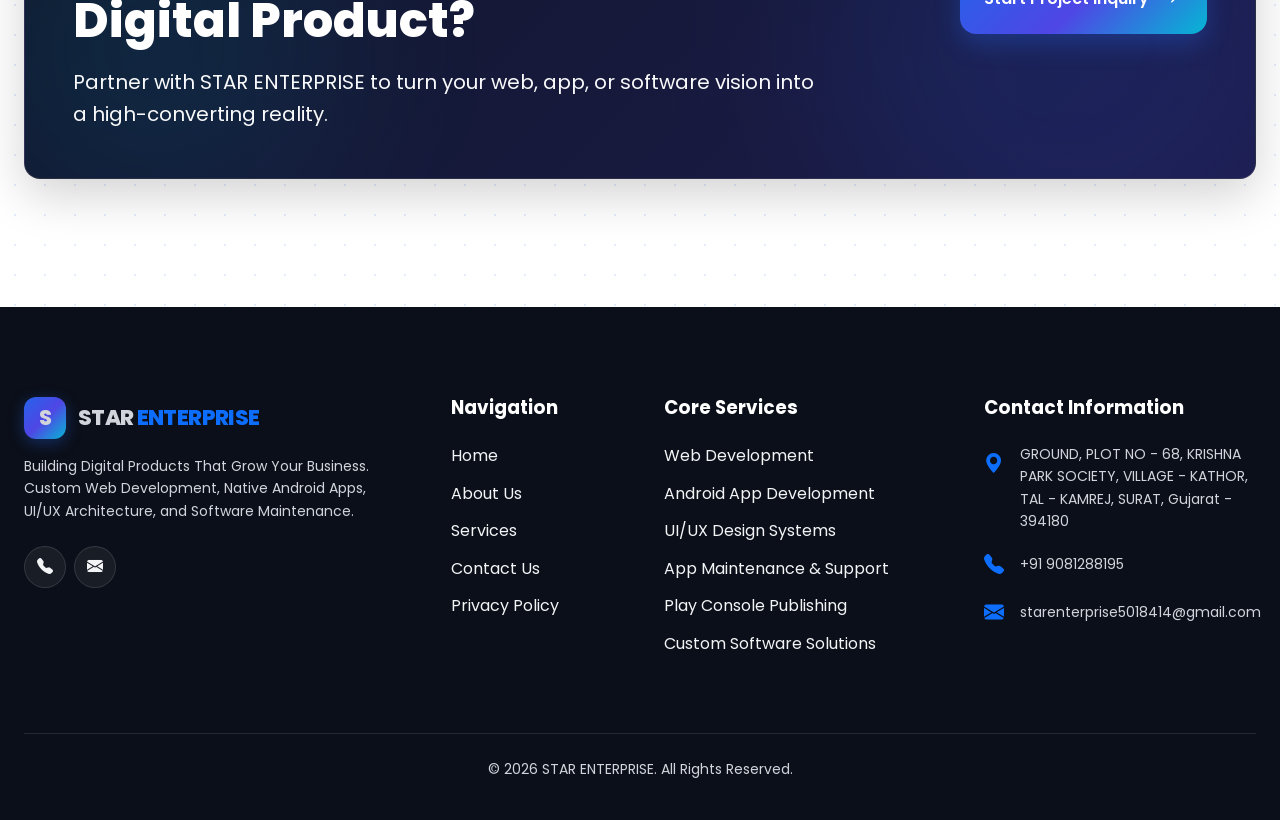
==== commit 8d22e8bb: "Update index.html" ====
--- a/index.html
+++ b/index.html
@@ -4,7 +4,7 @@
 <head>
   <meta charset="UTF-8">
   <meta name="viewport" content="width=device-width, initial-scale=1.0">\
-  <meta name="google-site-verification" content="-LR0-Gg-CB7Y6zmrVZBwfs7RtJjlJrkrIRPFC-uI_fc" />
+ <meta name="google-site-verification" content="bE4U3UjjBdec3DVZ27ymr3ZXJMQMkpe3gO3rbcj89NU" />
   <title>STAR ENTERPRISE | Building Digital Products That Grow Your Business</title>
   <meta name="description"
     content="STAR ENTERPRISE is a premier IT company delivering Web Development, Native Android Apps, UI/UX Design, Software Maintenance, Play Console Publishing & Custom Solutions.">
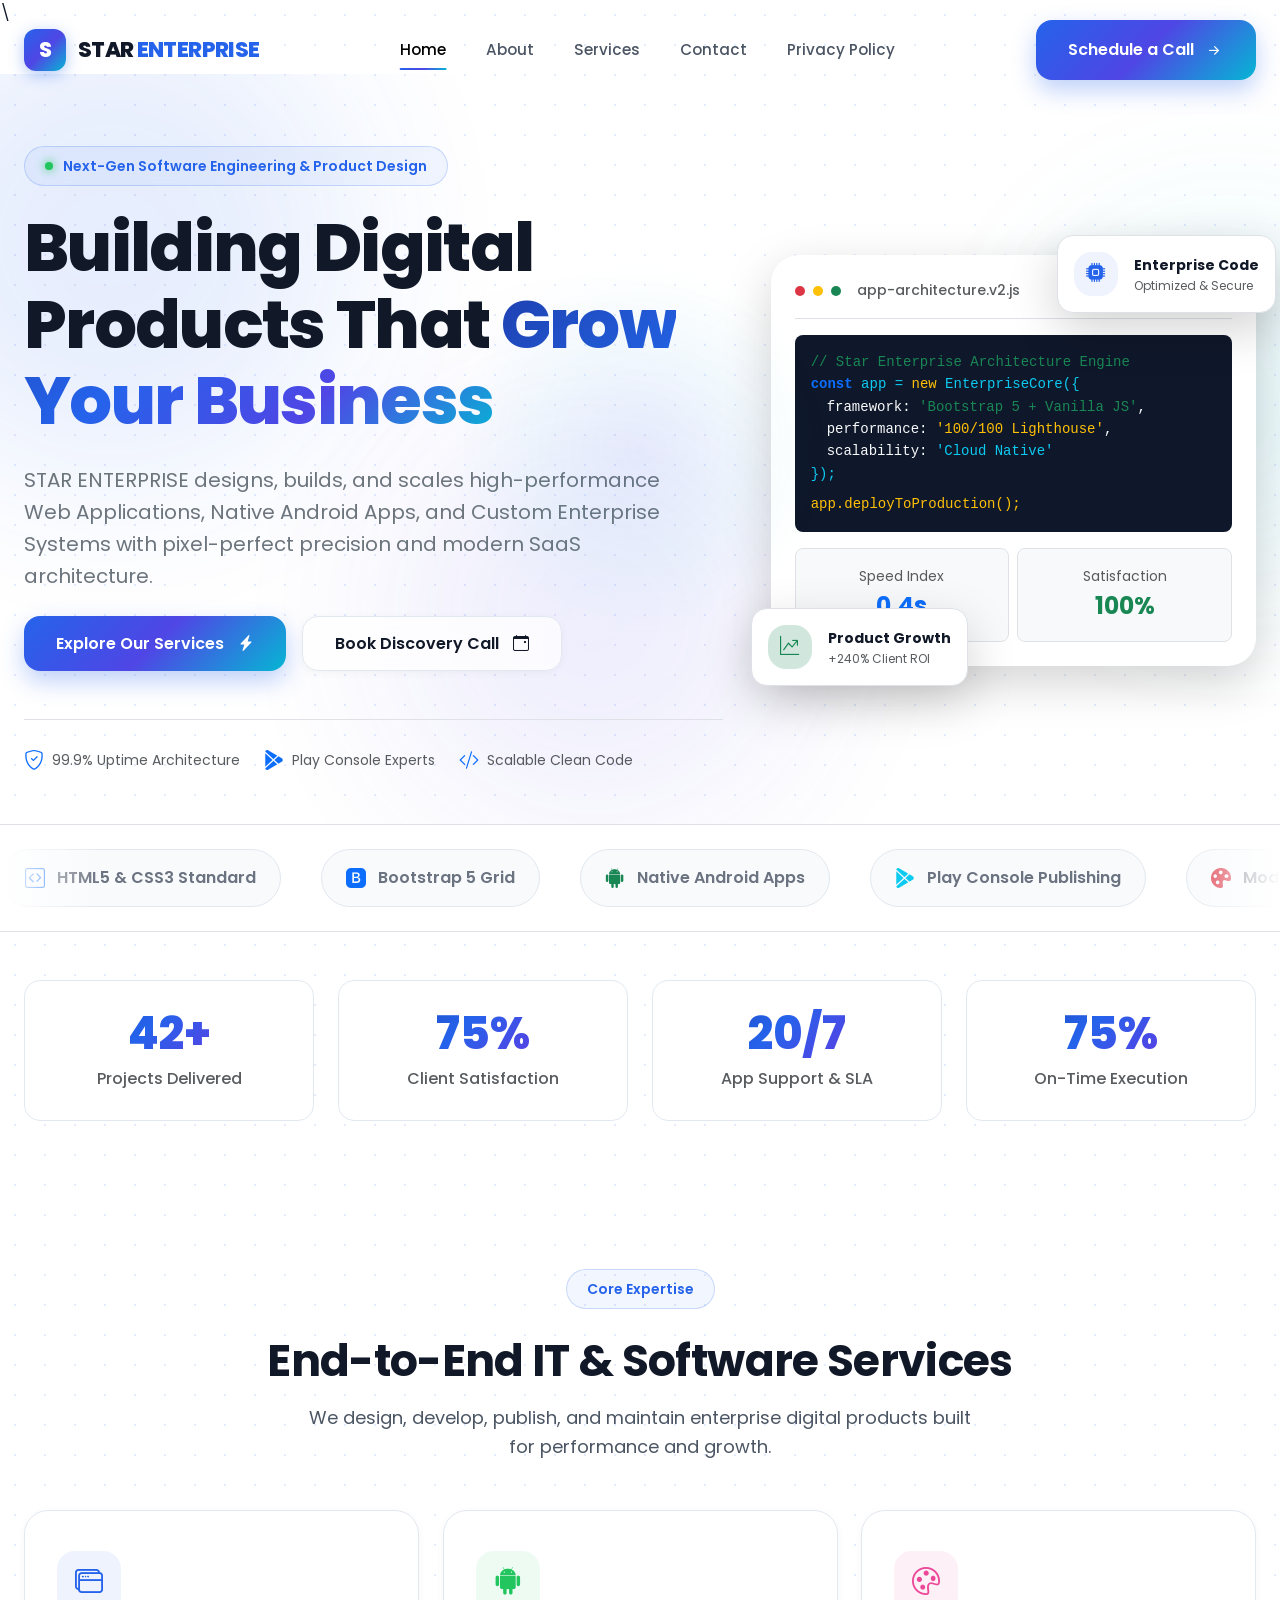
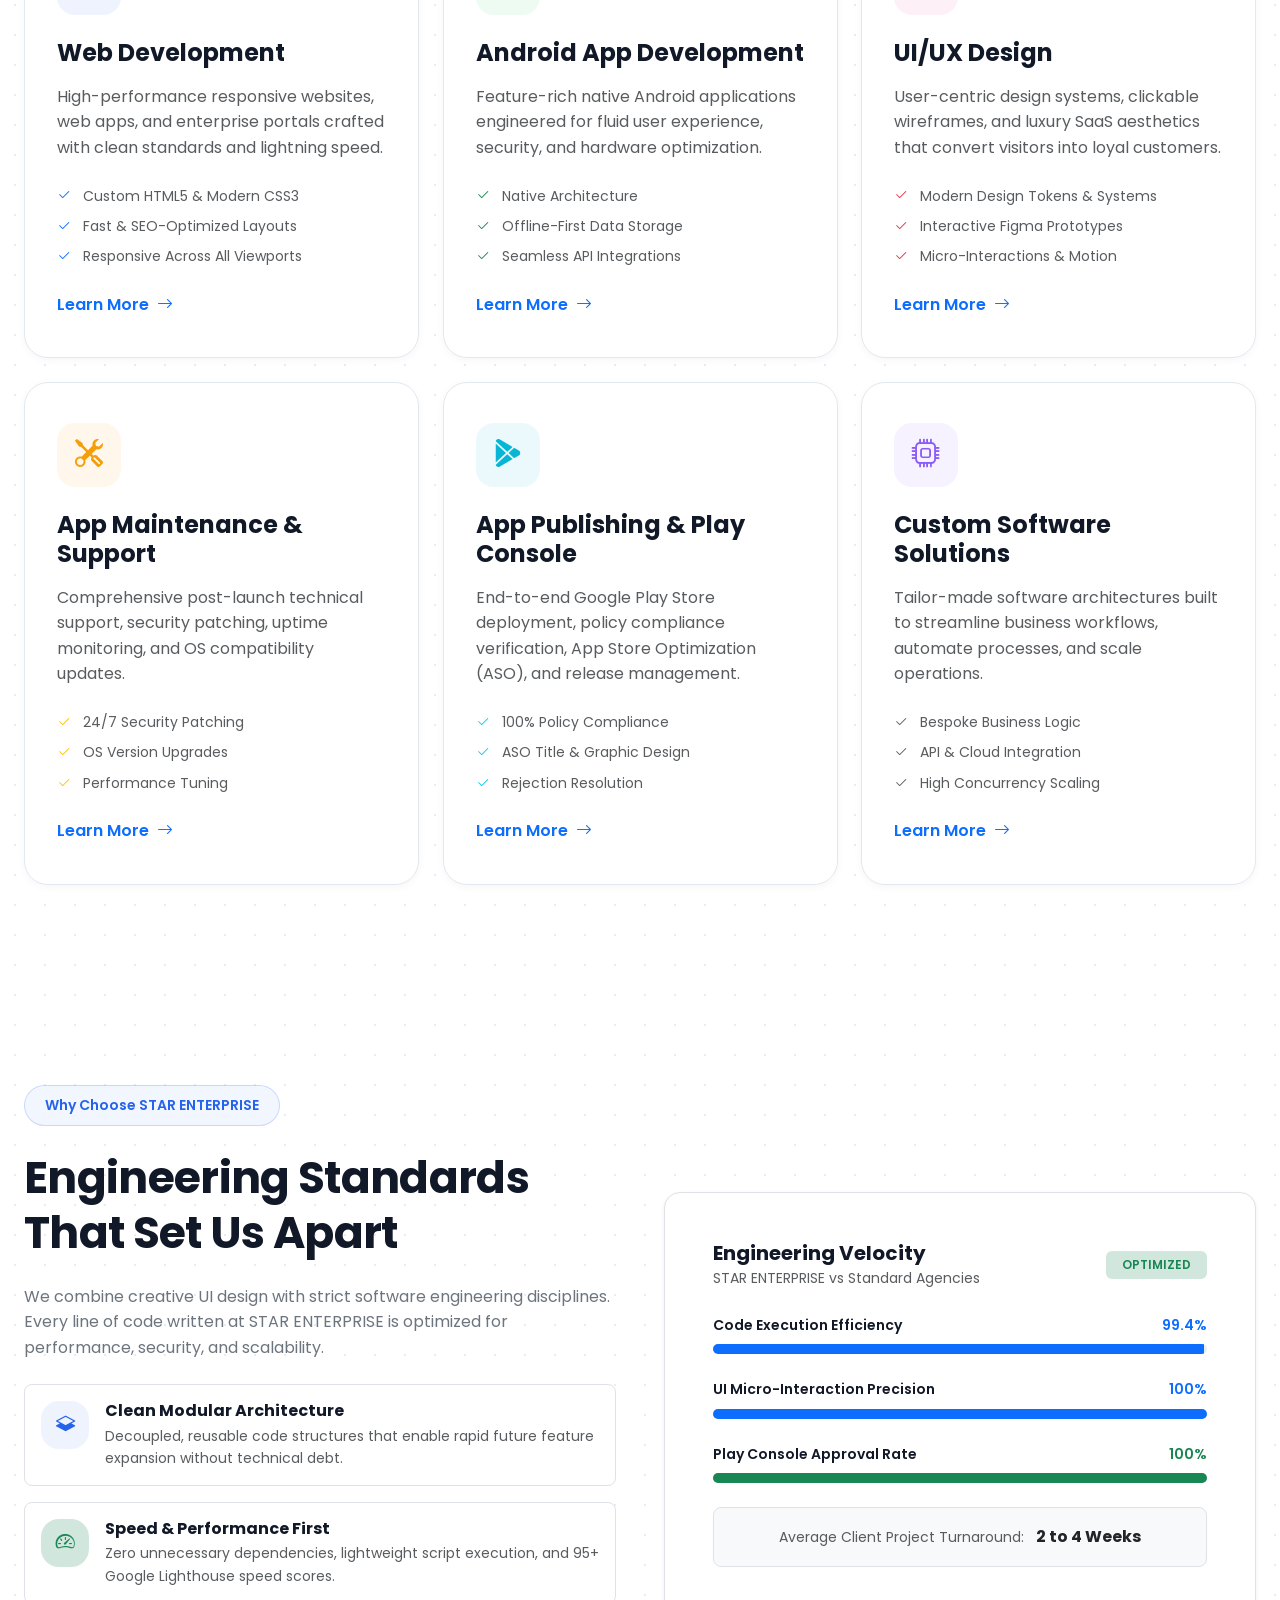
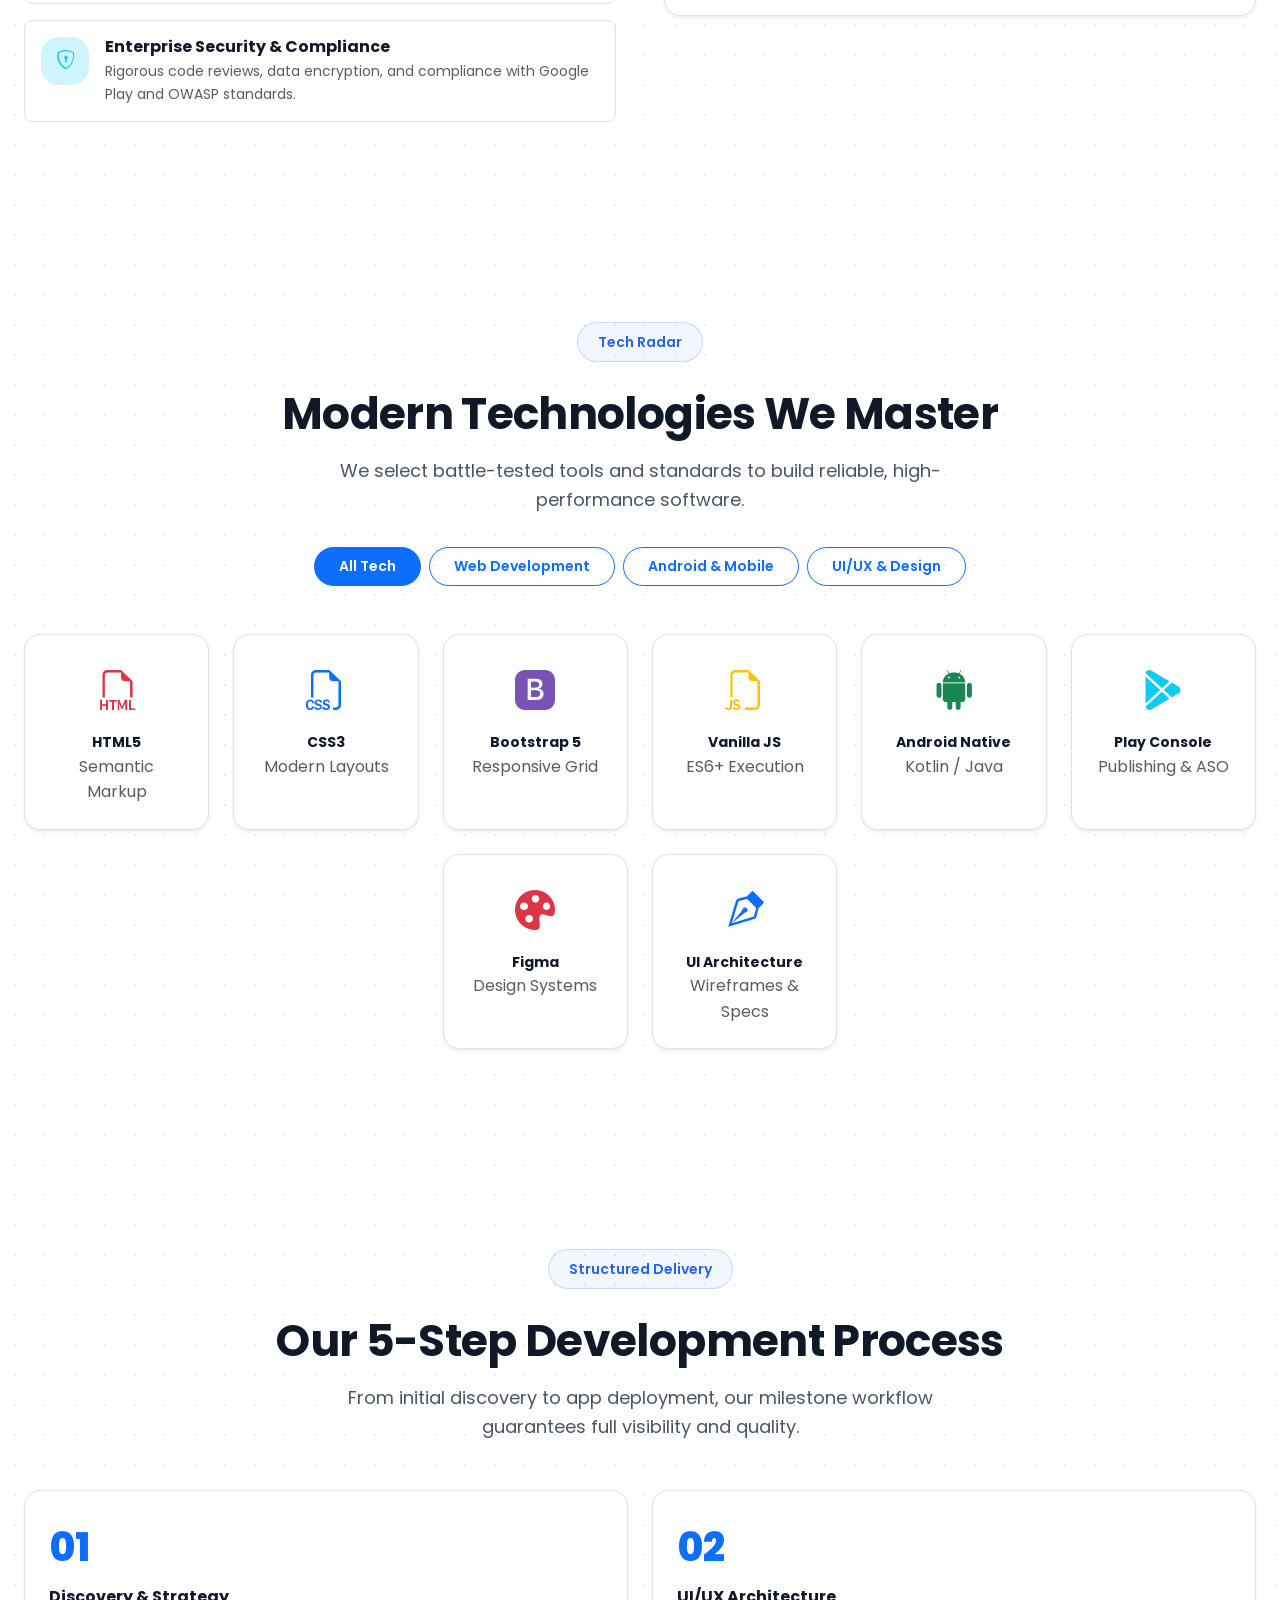
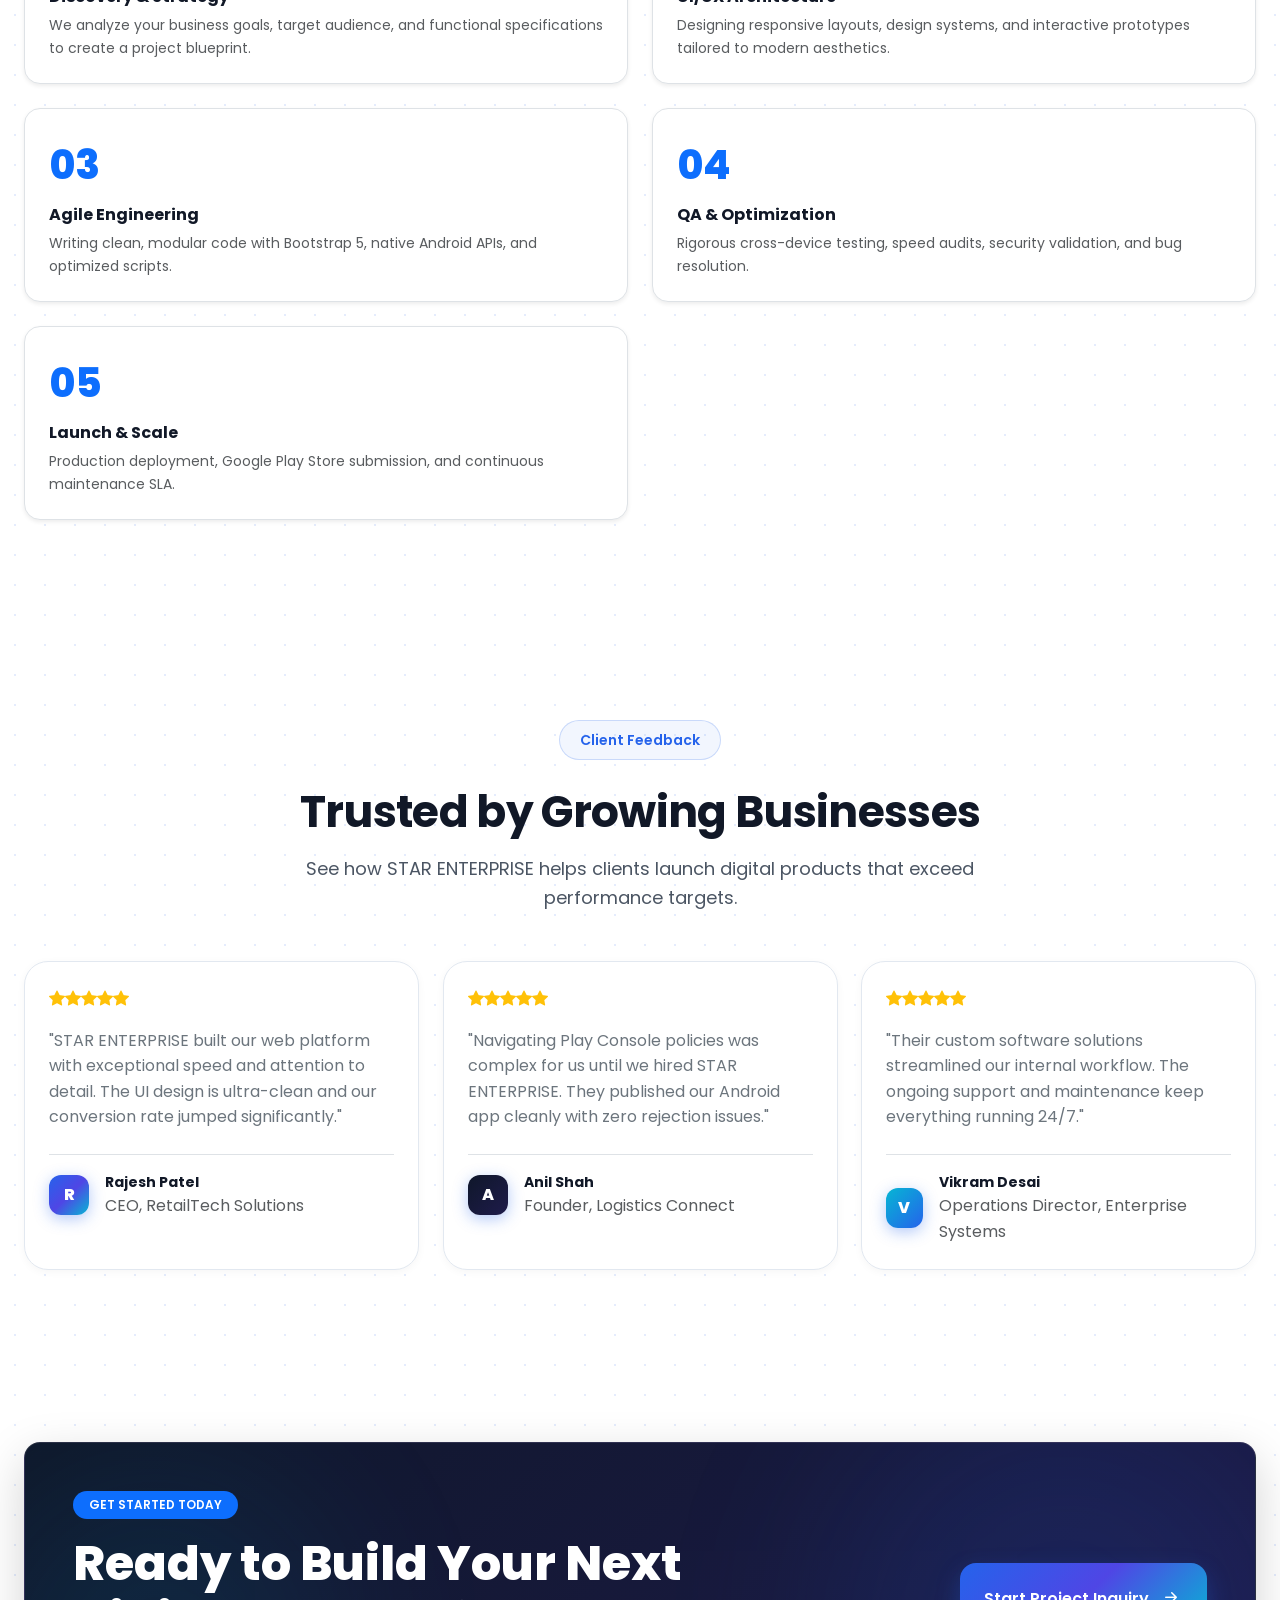
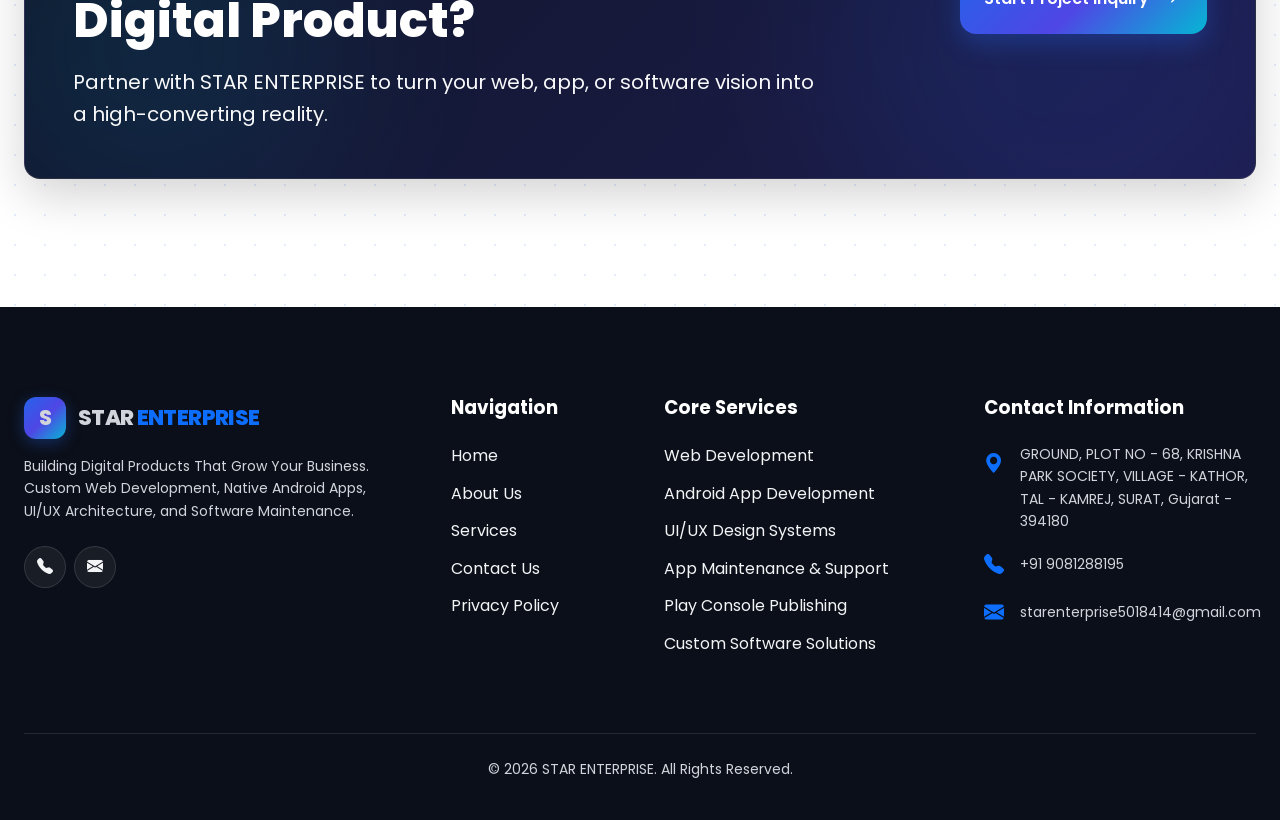
==== commit 6aa1c409: "Update index.html" ====
--- a/index.html
+++ b/index.html
@@ -4,7 +4,7 @@
 <head>
   <meta charset="UTF-8">
   <meta name="viewport" content="width=device-width, initial-scale=1.0">\
- <meta name="google-site-verification" content="bE4U3UjjBdec3DVZ27ymr3ZXJMQMkpe3gO3rbcj89NU" />
+ <meta name="google-site-verification" content="80D7DJdb0HXvbl8tW3qNQ6rA6Z5IdXq2JK1vK9GP53A" />
   <title>STAR ENTERPRISE | Building Digital Products That Grow Your Business</title>
   <meta name="description"
     content="STAR ENTERPRISE is a premier IT company delivering Web Development, Native Android Apps, UI/UX Design, Software Maintenance, Play Console Publishing & Custom Solutions.">
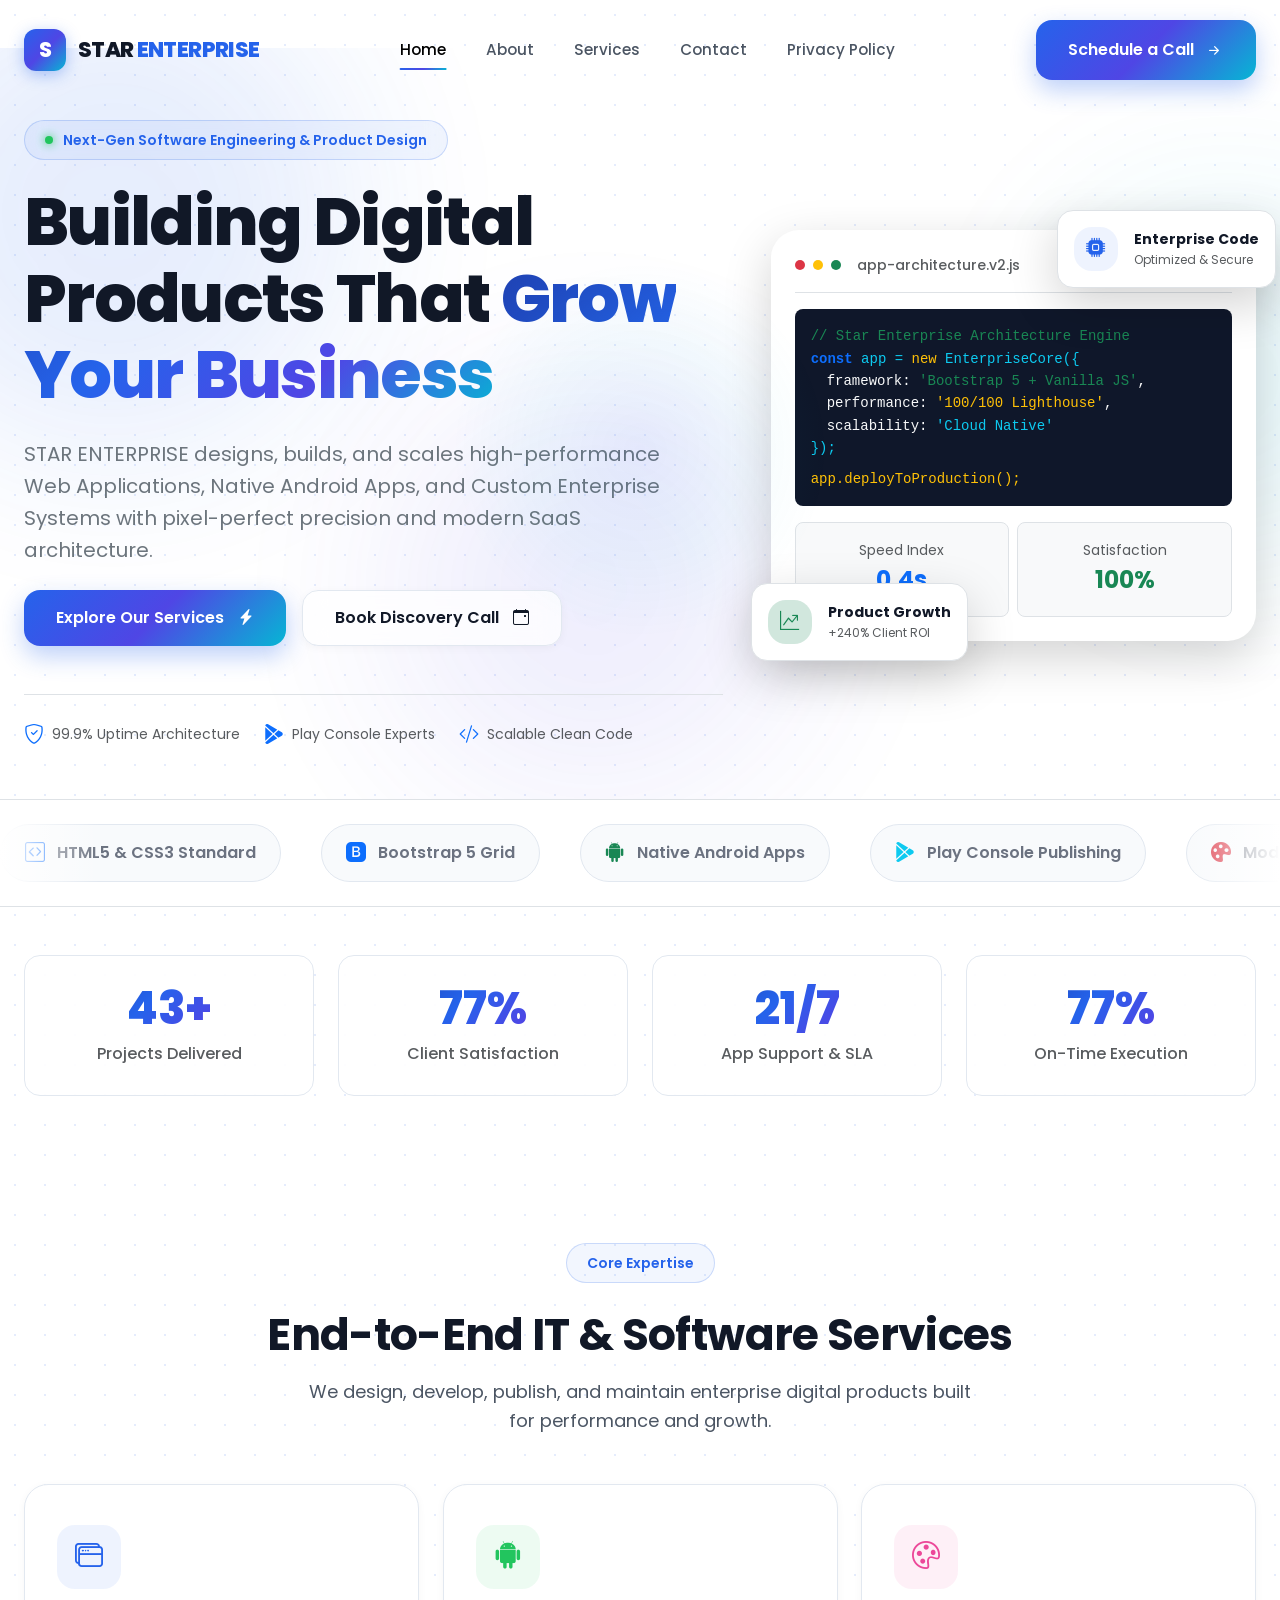
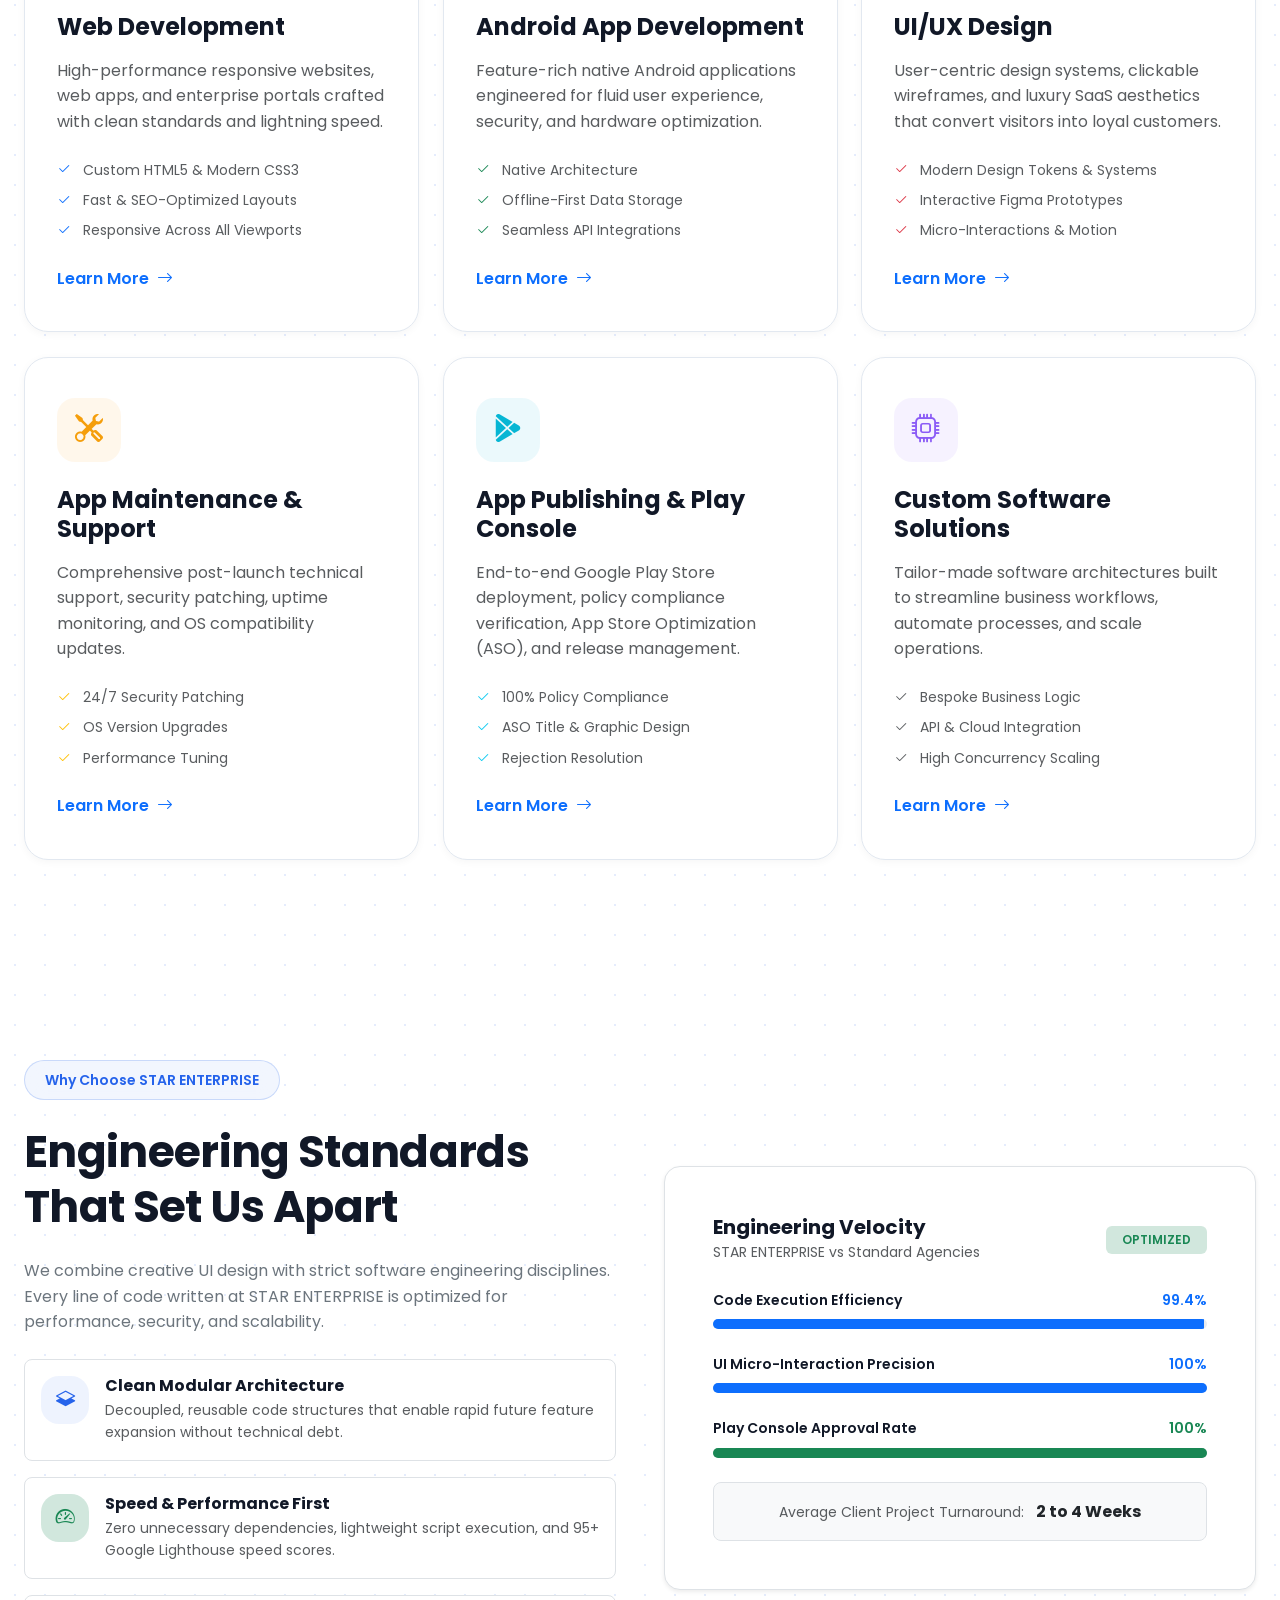
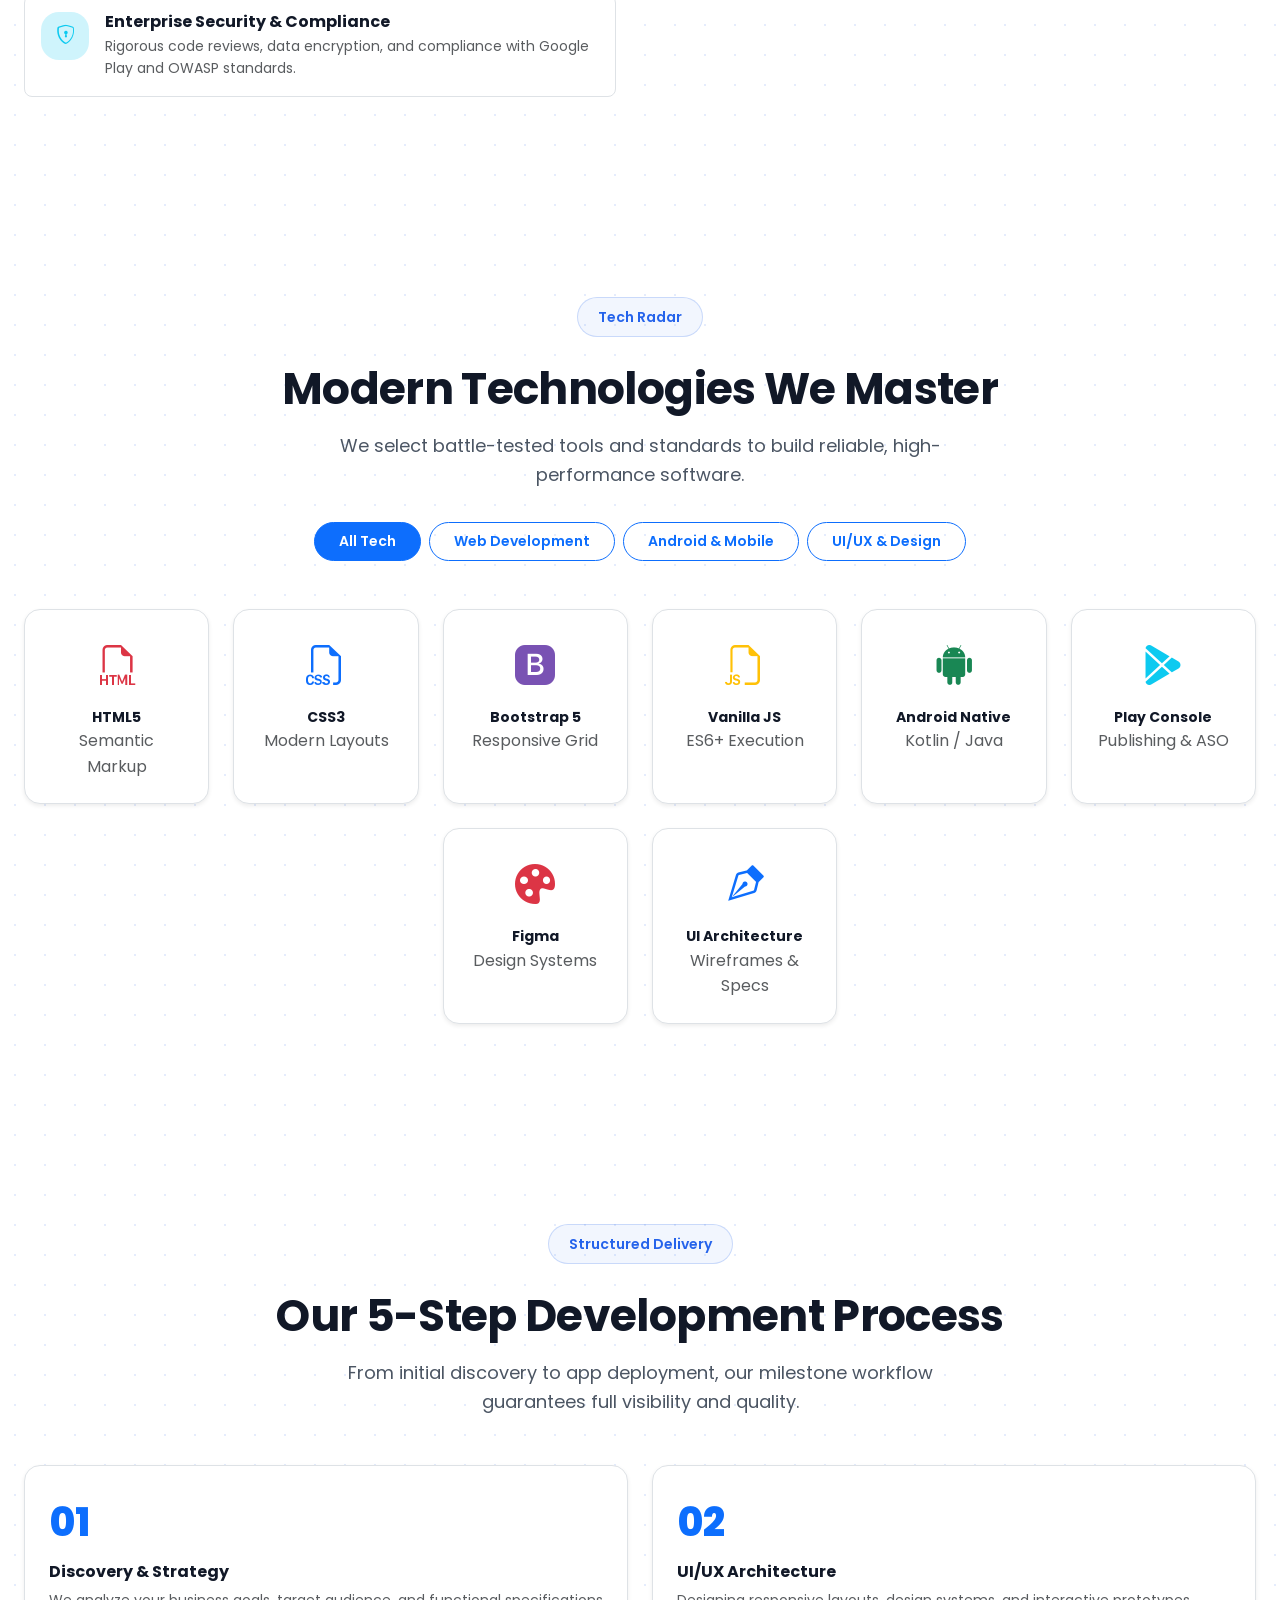
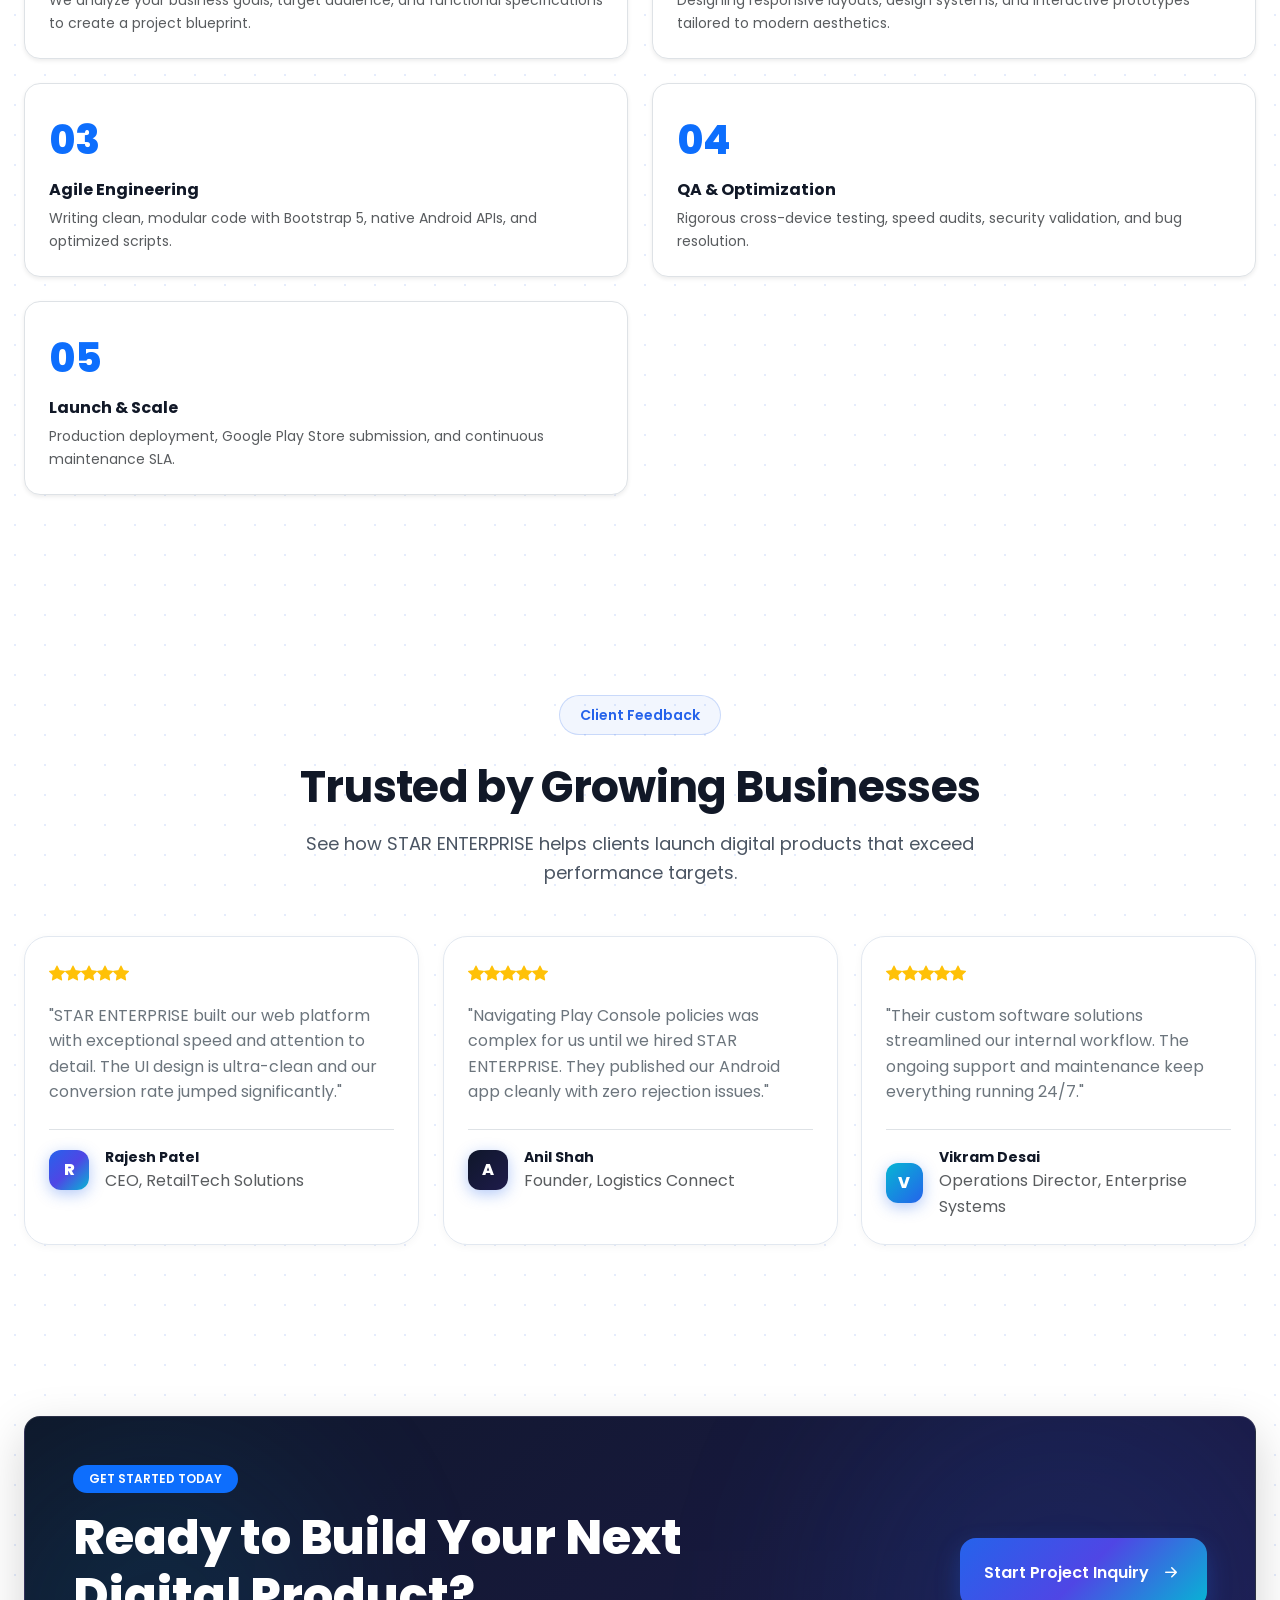
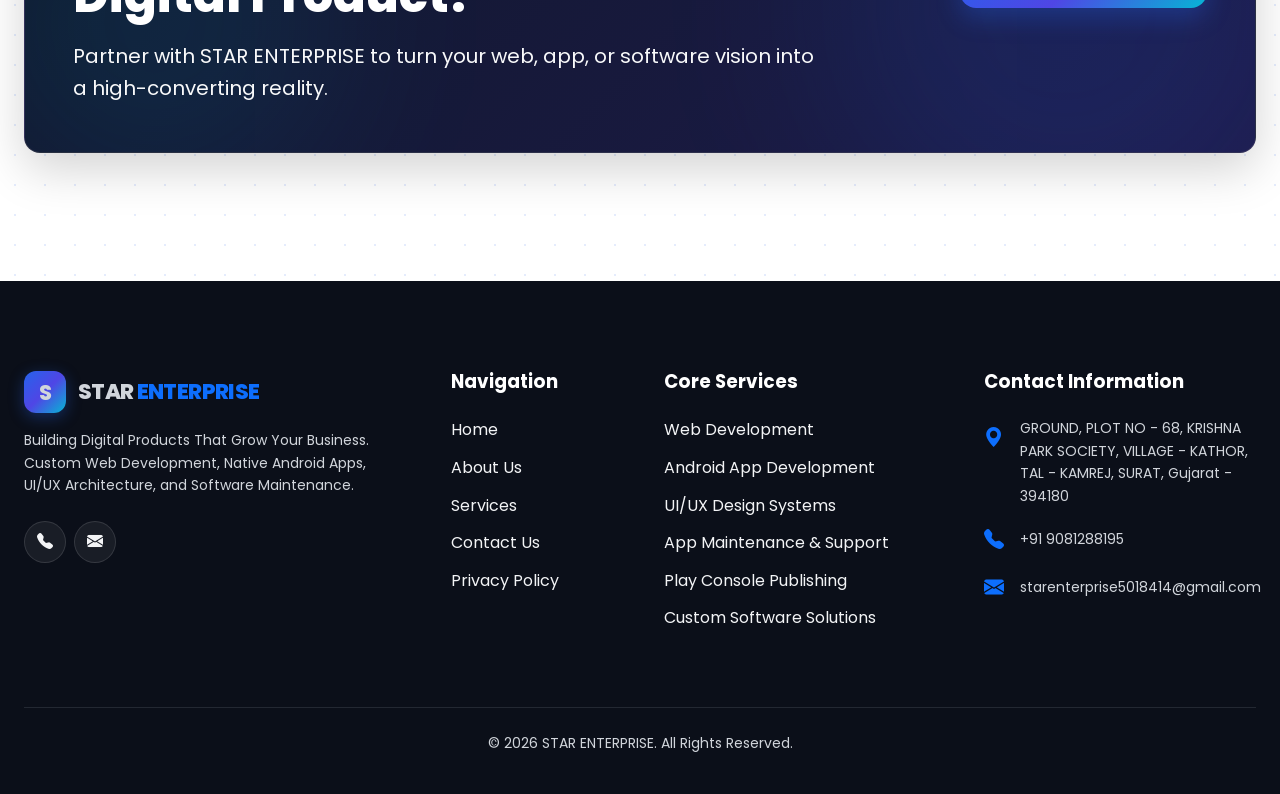
==== commit ba346f92: "Update index.html" ====
--- a/index.html
+++ b/index.html
@@ -3,7 +3,7 @@
 
 <head>
   <meta charset="UTF-8">
-  <meta name="viewport" content="width=device-width, initial-scale=1.0">\
+  <meta name="viewport" content="width=device-width, initial-scale=1.0">
  <meta name="google-site-verification" content="80D7DJdb0HXvbl8tW3qNQ6rA6Z5IdXq2JK1vK9GP53A" />
   <title>STAR ENTERPRISE | Building Digital Products That Grow Your Business</title>
   <meta name="description"
